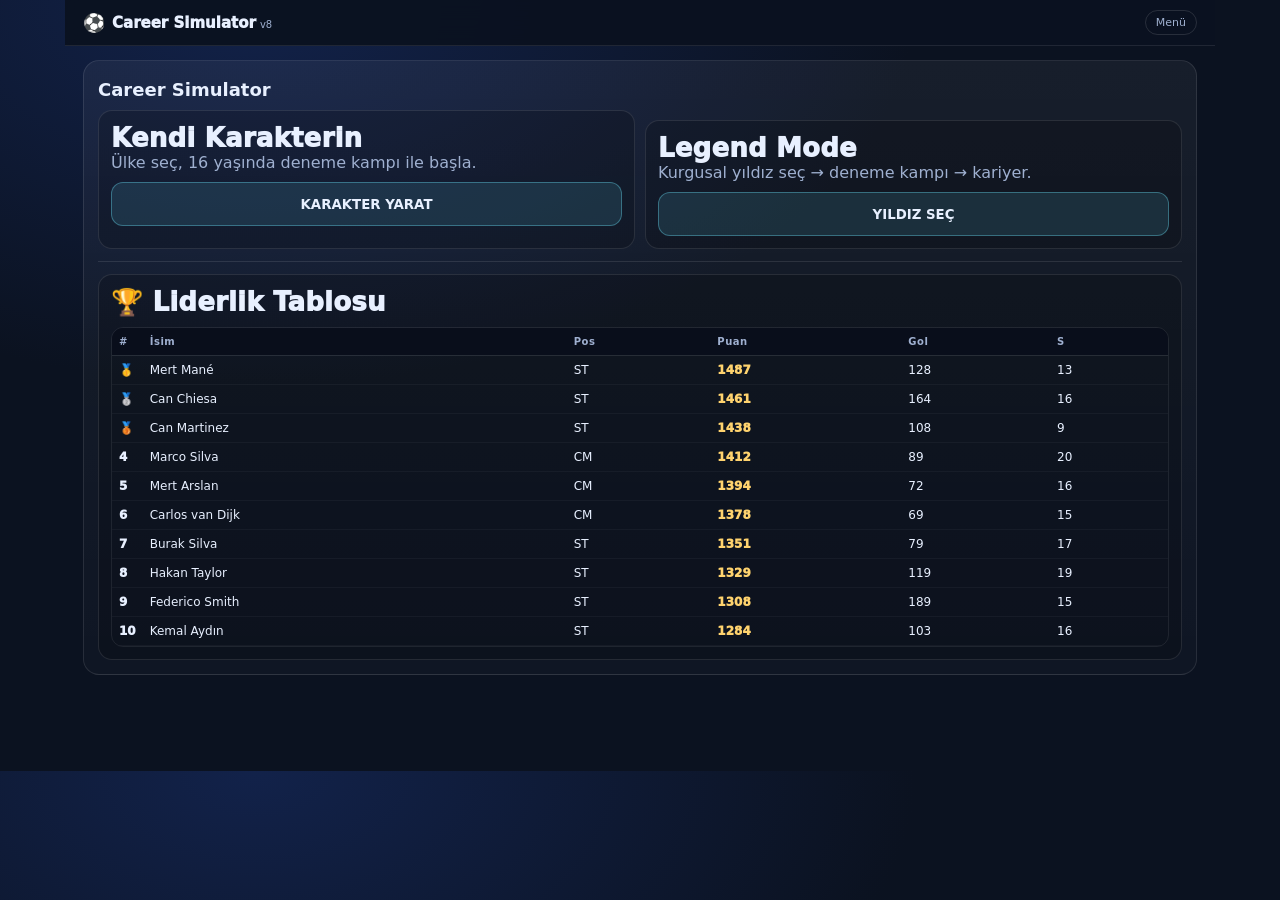
==== game.html @ 08bed093 "Add files via upload" ====
<!doctype html>
<html lang="tr">
<head>
  <meta charset="utf-8" />
  <meta name="viewport" content="width=device-width,initial-scale=1" />
  <title>Career Simulator v8 FULL</title>
  <style>
    :root { --bg:#0b1220; --muted:#9fb0d0; --text:#e8f0ff; --accent:#6ee7ff; --good:#6cff8a; --bad:#ff6b6b; --warn:#ffd36e; }
    *{ box-sizing:border-box; font-family: system-ui, -apple-system, Segoe UI, Roboto, Arial, sans-serif; }
    body{ margin:0; background:radial-gradient(1200px 700px at 20% 0%, #12224a 0%, var(--bg) 55%); color:var(--text); }
    .wrap{ max-width:1150px; margin:0 auto; padding:18px; }
    .topbar{ display:flex; gap:12px; align-items:center; justify-content:space-between; margin-bottom:14px; }
    .brand{ font-weight:950; letter-spacing:.2px; }
    .pill{ font-size:12px; color:var(--muted); border:1px solid rgba(255,255,255,.12); padding:6px 10px; border-radius:999px; }
    .grid{ display:grid; grid-template-columns: 1.15fr .85fr; gap:14px; }
    @media (max-width: 980px){ .grid{ grid-template-columns:1fr; } }
    .panel{ background:linear-gradient(180deg, rgba(255,255,255,.05), rgba(255,255,255,.02)); border:1px solid rgba(255,255,255,.10); border-radius:16px; padding:14px; }
    .panel h2{ margin:4px 0 10px; font-size:18px; }
    .muted{ color:var(--muted); }
    .row{ display:flex; gap:10px; flex-wrap:wrap; align-items:center; }
    .btn{
      background:rgba(110,231,255,.12);
      border:1px solid rgba(110,231,255,.35);
      color:var(--text);
      padding:10px 12px;
      border-radius:12px;
      cursor:pointer;
      font-weight:900;
    }
    .btn:hover{ filter:brightness(1.08); }
    .btn.secondary{ background:rgba(255,255,255,.06); border-color:rgba(255,255,255,.14); font-weight:800; }
    .btn.danger{ background:rgba(255,107,107,.12); border-color:rgba(255,107,107,.35); }
    .btn.good{ background:rgba(108,255,138,.10); border-color:rgba(108,255,138,.28); }
    .btn.warn{ background:rgba(255,211,110,.10); border-color:rgba(255,211,110,.28); }
    .btn:disabled{ opacity:.45; cursor:not-allowed; }
    .btn.full{ width:100%; justify-content:center; display:flex; }
    .card{ background:rgba(0,0,0,.18); border:1px solid rgba(255,255,255,.10); border-radius:14px; padding:12px; }
    .card + .card{ margin-top:10px; }
    .kvs{ display:grid; grid-template-columns:1fr 1fr; gap:10px; }
    @media (max-width:720px){ .kvs{ grid-template-columns:1fr; } }
    .kv{ background:rgba(255,255,255,.04); border:1px solid rgba(255,255,255,.08); border-radius:12px; padding:10px; }
    .kv .k{ font-size:12px; color:var(--muted); }
    .kv .v{ font-size:16px; font-weight:950; margin-top:2px; }
    .big{ font-size:26px; font-weight:950; letter-spacing:.2px; }
    .tag{ display:inline-flex; align-items:center; gap:6px; padding:4px 9px; border-radius:999px; border:1px solid rgba(255,255,255,.12); color:var(--muted); font-size:12px; }
    .tag.good{ border-color:rgba(108,255,138,.35); color:rgba(108,255,138,.95); }
    .tag.bad{ border-color:rgba(255,107,107,.35); color:rgba(255,107,107,.95); }
    .tag.warn{ border-color:rgba(255,211,110,.35); color:rgba(255,211,110,.95); }
    .hr{ height:1px; background:rgba(255,255,255,.10); margin:12px 0; }
    .foot{ margin-top:12px; font-size:12px; color:rgba(159,176,208,.92); line-height:1.35; }
    select,input{ width:100%; padding:10px 12px; border-radius:12px; border:1px solid rgba(255,255,255,.12); background:rgba(0,0,0,.20); color:var(--text); }
    label{ display:block; font-size:12px; color:var(--muted); margin:10px 0 6px; }
    .hidden{ display:none !important; }
    .two{ display:grid; grid-template-columns:1fr 1fr; gap:10px; }
    @media (max-width:800px){ .two{ grid-template-columns:1fr; } }

    /* ── Mobile-first rework ── */
    .screen-game{ display:block; }
    .tab-bar{
      display:flex;
      margin-bottom:14px;
      border-radius:14px;
      overflow:hidden;
      border:1px solid rgba(255,255,255,.10);
      background:rgba(0,0,0,.20);
    }
    .tab-btn{
      flex:1;
      padding:14px 8px;
      background:transparent;
      border:none;
      border-right:1px solid rgba(255,255,255,.10);
      color:var(--muted);
      cursor:pointer;
      font-size:14px;
      font-weight:900;
      letter-spacing:.2px;
      transition:background .15s, color .15s;
    }
    .tab-btn:last-child{ border-right:none; }
    .tab-btn.active{ background:rgba(110,231,255,.14); color:var(--accent); }
    .tab-content{ display:none; }
    .tab-content.active{ display:block; }
    .play-bar{
      position:fixed;
      bottom:0; left:0; right:0;
      padding:10px 18px 16px;
      background:rgba(11,18,32,.96);
      backdrop-filter:blur(10px);
      -webkit-backdrop-filter:blur(10px);
      border-top:1px solid rgba(255,255,255,.12);
      z-index:100;
    }
    .wrap{ padding-bottom:96px; }
    .btn{ min-height:44px; display:inline-flex; align-items:center; justify-content:center; }
    select,input{ min-height:44px; }
    .log{ white-space:pre-line; font-size:13px; color:rgba(232,240,255,.92); line-height:1.35; }

    .overlay{
      position:fixed; inset:0;
      background:rgba(6,10,20,.74);
      backdrop-filter: blur(6px);
      display:flex; align-items:center; justify-content:center;
      z-index:9999;
    }
    .overlayCard{
      background:rgba(0,0,0,.30);
      border:1px solid rgba(255,255,255,.12);
      border-radius:16px;
      padding:18px 18px 16px;
      width:min(520px, 92vw);
      text-align:center;
    }
    .ball{
      font-size:56px;
      display:inline-block;
      animation: spin 0.9s linear infinite;
    }
    @keyframes spin { from{ transform:rotate(0deg);} to{ transform:rotate(360deg);} }
    .overlayText{ margin-top:10px; color:rgba(232,240,255,.92); font-weight:950; letter-spacing:.2px; }
    .overlaySub{ margin-top:6px; color:rgba(159,176,208,.95); font-size:12px; line-height:1.35; }

    .modalWrap{
      position:fixed; inset:0;
      display:none;
      align-items:center; justify-content:center;
      background:rgba(0,0,0,.66);
      z-index:9998;
    }
    .modal{
      width:min(680px, 92vw);
      background:rgba(10,14,28,.92);
      border:1px solid rgba(255,255,255,.14);
      border-radius:16px;
      padding:14px;
    }
    .modalTitle{ font-size:18px; font-weight:950; }
    .modalDesc{ margin-top:6px; color:rgba(159,176,208,.96); line-height:1.4; }
    .modalOutcome{
      margin-top:12px;
      padding:10px;
      border-radius:12px;
      border:1px solid rgba(255,255,255,.10);
      background:rgba(255,255,255,.05);
      white-space:pre-line;
    }
    /* ── Sticky header ── */
    .sticky-header{
      position:sticky; top:0; z-index:50;
      background:rgba(11,18,32,.97);
      backdrop-filter:blur(12px); -webkit-backdrop-filter:blur(12px);
      border-bottom:1px solid rgba(255,255,255,.09);
      margin:-18px -18px 14px; padding:10px 18px 0;
    }
    .sh-row1{ display:flex; align-items:center; justify-content:space-between; padding-bottom:10px; }
    .sh-brand{ display:flex; align-items:center; gap:7px; }
    .sh-ball{ font-size:18px; }
    .sh-title{ font-weight:950; font-size:15px; }
    .sh-ver{ color:var(--muted); font-size:10px; font-weight:400; margin-left:4px; }
    .sh-state{ font-size:11px; color:var(--muted); border:1px solid rgba(255,255,255,.12); padding:5px 10px; border-radius:999px; max-width:160px; overflow:hidden; text-overflow:ellipsis; white-space:nowrap; }
    .sh-player{
      display:none; gap:0; padding:8px 0 10px;
      border-top:1px solid rgba(255,255,255,.07);
    }
    .sh-player.on{ display:flex; }
    .sh-stat{ flex:1; text-align:center; }
    .sh-k{ display:block; font-size:9px; color:var(--muted); text-transform:uppercase; letter-spacing:.07em; }
    .sh-v{ display:block; font-size:14px; font-weight:950; margin-top:1px; }
    .sh-sep{ width:1px; background:rgba(255,255,255,.09); margin:2px 0; }

    /* ── Achievement grid (hub tab) ── */
    .ach-grid{ display:grid; grid-template-columns:repeat(3,1fr); gap:8px; }
    @media(max-width:540px){ .ach-grid{ grid-template-columns:repeat(2,1fr); } }
    .ach-item{ border-radius:12px; border:1px solid rgba(255,255,255,.09); padding:10px 6px 8px; text-align:center; transition:.2s; }
    .ach-item.earned{ border-color:rgba(255,211,110,.40); background:rgba(255,211,110,.07); }
    .ach-item.locked{ opacity:.28; filter:grayscale(1); }
    .ach-icon2{ font-size:26px; display:block; margin-bottom:3px; }
    .ach-nm2{ font-size:11px; font-weight:800; line-height:1.2; }
    .ach-desc2{ font-size:10px; color:var(--muted); margin-top:3px; line-height:1.2; }

    /* ── League table (hub tab + results) ── */
    .league-tbl{ width:100%; border-collapse:collapse; font-size:13px; }
    .league-tbl thead tr{ position:sticky; top:0; background:rgba(10,14,28,.95); }
    .league-tbl th{ padding:8px 6px; text-align:left; border-bottom:1px solid rgba(255,255,255,.10); color:var(--muted); font-size:11px; font-weight:700; letter-spacing:.05em; }
    .league-tbl td{ padding:7px 6px; border-bottom:1px solid rgba(255,255,255,.05); }
    .league-tbl tr.me td{ background:rgba(110,231,255,.06); font-weight:700; }
    .league-tbl tr.champ td{ background:rgba(255,211,110,.06); }
    .league-tbl tr.rel td{ background:rgba(255,107,107,.05); }
    .league-tbl .pos-num{ font-weight:950; font-size:13px; width:24px; }
    .league-tbl .pts{ font-weight:700; color:var(--accent); }
    .league-tbl .str{ color:var(--muted); font-size:11px; }
    .league-tbl-wrap{ overflow:auto; max-height:52vh; border:1px solid rgba(255,255,255,.08); border-radius:12px; }

    /* ── Summary screen ── */
    .retire-hero{ text-align:center; padding:18px 0 10px; }
    .retire-title{ font-size:13px; color:var(--warn); text-transform:uppercase; letter-spacing:.12em; }
    .retire-name{ font-size:28px; font-weight:950; margin:4px 0; }
    .retire-meta{ font-size:13px; color:var(--muted); }
    .retire-badge{ font-size:44px; margin:8px 0 4px; }
    .stat-big{ display:grid; grid-template-columns:repeat(2,1fr); gap:10px; margin-top:12px; }
    @media(max-width:500px){ .stat-big{ grid-template-columns:1fr; } }
    .stat-big-item{ background:rgba(255,255,255,.04); border:1px solid rgba(255,255,255,.08); border-radius:14px; padding:14px 12px; text-align:center; }
    .stat-big-item .sbk{ font-size:11px; color:var(--muted); margin-bottom:4px; }
    .stat-big-item .sbv{ font-size:26px; font-weight:950; }
    @keyframes fadeInUp{ from{ opacity:0; transform:translateY(16px); } to{ opacity:1; transform:translateY(0); } }
    .anim-fiu{ animation:fadeInUp .45s cubic-bezier(.22,1,.36,1) both; }

    /* ── Goal reveal & achievement overlays ── */
    @keyframes slideUp   { from{ transform:translateY(48px); opacity:0; } to{ transform:translateY(0); opacity:1; } }
    @keyframes popIn     { from{ transform:scale(.65); opacity:0; } to{ transform:scale(1); opacity:1; } }
    @keyframes resultPop { 0%{ transform:scale(.8); opacity:0; } 60%{ transform:scale(1.08); } 100%{ transform:scale(1); opacity:1; } }
    @keyframes shimmer   { 0%,100%{ opacity:.75; } 50%{ opacity:1; filter:brightness(1.25); } }
    @keyframes badgeBounce { 0%{ transform:scale(0) rotate(-15deg); } 60%{ transform:scale(1.2) rotate(4deg); } 80%{ transform:scale(.95); } 100%{ transform:scale(1) rotate(0); } }

    .goalRevealOverlay{
      position:fixed; inset:0;
      background:rgba(6,10,22,.88);
      backdrop-filter:blur(8px);
      display:flex; align-items:center; justify-content:center;
      z-index:9997;
    }
    .goalRevealCard{
      width:min(460px, 90vw);
      background:rgba(10,14,28,.95);
      border:1px solid rgba(255,255,255,.14);
      border-radius:20px;
      padding:28px 22px 22px;
      text-align:center;
      animation: slideUp .38s cubic-bezier(.22,1,.36,1) both;
    }
    .goalRevealType{ font-size:12px; letter-spacing:.12em; color:var(--muted); text-transform:uppercase; margin-bottom:10px; }
    .goalRevealLabel{ font-size:20px; font-weight:950; line-height:1.25; margin-bottom:18px; }
    .goalRevealResult{
      font-size:52px; margin-bottom:8px;
      opacity:0;
      transition: opacity .1s;
    }
    .goalRevealResult.show{ animation: resultPop .45s cubic-bezier(.22,1,.36,1) both; opacity:1; }
    .goalRevealOutcome{ font-size:15px; font-weight:700; margin-bottom:22px; min-height:22px; }

    .achOverlay{
      position:fixed; inset:0;
      background:rgba(6,10,22,.9);
      backdrop-filter:blur(10px);
      display:flex; align-items:center; justify-content:center;
      z-index:9996;
    }
    .achCard{
      width:min(400px, 88vw);
      background:rgba(10,14,28,.96);
      border-radius:20px;
      padding:30px 22px 24px;
      text-align:center;
      animation: slideUp .38s cubic-bezier(.22,1,.36,1) both;
    }
    .achBadge{ font-size:64px; display:block; margin-bottom:4px; animation: badgeBounce .6s .15s cubic-bezier(.22,1,.36,1) both; }
    .achUnlocked{ font-size:11px; letter-spacing:.14em; color:var(--warn); text-transform:uppercase; margin-bottom:8px; animation: shimmer 1.4s .5s ease-in-out infinite; }
    .achName{ font-size:22px; font-weight:950; margin-bottom:6px; }
    .achDesc{ font-size:14px; color:var(--muted); margin-bottom:22px; line-height:1.4; }
    .achBorder-gold{ border:1px solid rgba(255,211,110,.45); box-shadow:0 0 28px rgba(255,211,110,.12); }
    .achBorder-blue{ border:1px solid rgba(110,231,255,.35); box-shadow:0 0 28px rgba(110,231,255,.10); }
    .achBorder-green{ border:1px solid rgba(108,255,138,.35); box-shadow:0 0 28px rgba(108,255,138,.10); }
    .achBorder-red{ border:1px solid rgba(255,107,107,.35); }

    .prog-wrap{ margin-top:5px; }
    .prog-track{ height:6px; border-radius:3px; background:rgba(255,255,255,.10); overflow:hidden; }
    .prog-fill{ height:100%; border-radius:3px; width:0%; transition:width .7s cubic-bezier(.4,0,.2,1); }
    .prog-fill.f-rating{ background:linear-gradient(90deg,#6ee7ff,#a78bfa); }
    .prog-fill.f-rep{ background:linear-gradient(90deg,#6cff8a,#ffd36e); }
    .kv-delta{ font-size:11px; font-weight:700; margin-left:6px; }
    .kv-delta.pos{ color:var(--good); }
    .kv-delta.neg{ color:var(--bad); }

    /* ── Leaderboard ── */
    .lb-wrap{ overflow:auto; max-height:320px; border-radius:12px; border:1px solid rgba(255,255,255,.08); }
    .lb-tbl{ width:100%; border-collapse:collapse; font-size:12px; }
    .lb-tbl th{ padding:8px 7px; text-align:left; background:rgba(10,14,28,.95); border-bottom:1px solid rgba(255,255,255,.10); color:var(--muted); font-size:10px; letter-spacing:.05em; position:sticky; top:0; }
    .lb-tbl td{ padding:7px 7px; border-bottom:1px solid rgba(255,255,255,.04); }
    .lb-tbl tr:last-child td{ border-bottom:none; }
    .lb-tbl tr.lb-me td{ background:rgba(110,231,255,.07); font-weight:700; }
    .lb-rank{ font-weight:950; width:22px; }
    .lb-rank.r1{ color:#FFD700; }
    .lb-rank.r2{ color:#C0C0C0; }
    .lb-rank.r3{ color:#CD7F32; }
    .lb-score{ font-weight:950; color:var(--warn); }
    .lb-name{ max-width:110px; overflow:hidden; text-overflow:ellipsis; white-space:nowrap; }
    .continue-btn-wrap{ margin-bottom:12px; }
  </style>
</head>
<body>

<!-- GOAL REVEAL OVERLAY -->
<div id="goalRevealOverlay" class="goalRevealOverlay" style="display:none">
  <div class="goalRevealCard" id="goalRevealCard">
    <div class="goalRevealType" id="goalRevealType">KULÜP HEDEFİ</div>
    <div class="goalRevealLabel" id="goalRevealLabel">-</div>
    <div class="goalRevealResult" id="goalRevealResult">-</div>
    <div class="goalRevealOutcome" id="goalRevealOutcome"></div>
    <button class="btn good full" id="btnGoalNext">DEVAM →</button>
  </div>
</div>

<!-- ACHIEVEMENT OVERLAY -->
<div id="achOverlay" class="achOverlay" style="display:none">
  <div class="achCard achBorder-gold" id="achCard">
    <span class="achBadge" id="achBadge">🏆</span>
    <div class="achUnlocked">✦ BAŞARIM AÇILDI ✦</div>
    <div class="achName" id="achName">-</div>
    <div class="achDesc" id="achDesc">-</div>
    <button class="btn good full" id="btnAchNext">DEVAM →</button>
  </div>
</div>

<div id="loader" class="overlay hidden" aria-hidden="true">
  <div class="overlayCard">
    <div class="ball">⚽</div>
    <div class="overlayText" id="loaderText">Simüle ediliyor…</div>
    <div class="overlaySub" id="loaderSub">Lütfen bekle…</div>
  </div>
</div>

<div id="modalWrap" class="modalWrap">
  <div class="modal">
    <div class="row" style="justify-content:space-between">
      <div class="modalTitle" id="modalTitle">KART</div>
      <div class="tag" id="modalStep">1/3</div>
    </div>
    <div class="modalDesc" id="modalDesc">...</div>
    <div class="modalOutcome" id="modalOutcome">Kartı çevir…</div>
    <div class="hr"></div>
    <div class="row" style="justify-content:flex-end">
      <button class="btn secondary" id="btnReveal">KARTI ÇEVİR</button>
      <button class="btn good hidden" id="btnNext">DEVAM</button>
    </div>
    <div class="foot" id="modalFoot">Tryout</div>
  </div>
</div>

<div class="wrap">
  <div class="sticky-header">
    <div class="sh-row1">
      <div class="sh-brand">
        <span class="sh-ball">⚽</span>
        <span class="sh-title">Career Simulator<span class="sh-ver">v8</span></span>
      </div>
      <div class="sh-state" id="pillState">Menü</div>
    </div>
    <div class="sh-player" id="shPlayer">
      <div class="sh-stat"><span class="sh-k">Yaş</span><span class="sh-v" id="shAge">-</span></div>
      <div class="sh-sep"></div>
      <div class="sh-stat"><span class="sh-k">Rating</span><span class="sh-v" id="shRating">-</span></div>
      <div class="sh-sep"></div>
      <div class="sh-stat"><span class="sh-k">Rep</span><span class="sh-v" id="shRep">-</span></div>
      <div class="sh-sep"></div>
      <div class="sh-stat"><span class="sh-k">Sezon</span><span class="sh-v" id="shSeason">-</span></div>
      <div class="sh-sep"></div>
      <div class="sh-stat"><span class="sh-k">📱</span><span class="sh-v" id="shFollowers">-</span></div>
    </div>
  </div>

  <!-- MENU -->
  <div id="screenMain" class="panel">
    <h2>Career Simulator</h2>

    <div id="continueWrap" class="continue-btn-wrap hidden">
      <button class="btn good full" id="btnContinue">▶ Kariyere Devam Et</button>
      <div class="foot" id="continueInfo" style="margin-top:6px;text-align:center">—</div>
      <div class="hr"></div>
    </div>

    <div class="two">
      <div class="card">
        <div class="big">Kendi Karakterin</div>
        <div class="muted">Ülke seç, 16 yaşında deneme kampı ile başla.</div>
        <div style="margin-top:10px">
          <button class="btn full" id="btnGoCustom">KARAKTER YARAT</button>
        </div>
      </div>
      <div class="card">
        <div class="big">Legend Mode</div>
        <div class="muted">Kurgusal yıldız seç → deneme kampı → kariyer.</div>
        <div style="margin-top:10px">
          <button class="btn full" id="btnGoLegend">YILDIZ SEÇ</button>
        </div>
      </div>
    </div>

    <div class="hr"></div>
    <div class="card">
      <div class="big" style="margin-bottom:10px">🏆 Liderlik Tablosu</div>
      <div class="lb-wrap">
        <table class="lb-tbl">
          <thead><tr>
            <th>#</th><th>İsim</th><th>Pos</th><th>Puan</th><th>Gol</th><th>S</th>
          </tr></thead>
          <tbody id="lbBody"></tbody>
        </table>
      </div>
    </div>
  </div>

  <!-- CUSTOM CREATE -->
  <div id="screenCustom" class="panel hidden">
    <h2>Kendi Karakterini Yarat</h2>
    <div class="two">
      <div>
        <label>İsim (opsiyonel)</label>
        <input id="inpName" placeholder="Örn: Korhan" />
      </div>
      <div>
        <label>Pozisyon</label>
        <select id="selPos">
          <option value="ST">ST (Forvet)</option>
          <option value="CM">CM (Orta saha)</option>
        </select>
      </div>
    </div>

    <label>Ülke</label>
    <select id="selNation"></select>

    <div class="hr"></div>
    <div class="row">
      <button class="btn secondary" id="btnBackFromCustom">← Menü</button>
      <button class="btn good" id="btnStartCustom">Deneme Kampına Gir</button>
    </div>
  </div>

  <!-- LEGEND SELECT -->
  <div id="screenLegend" class="panel hidden">
    <h2>Legend Mode</h2>
    <div class="muted">Gerçek isim yok. Tamamen kurgusal.</div>
    <div class="hr"></div>
    <div class="two">
      <div class="card" id="legendList"></div>
      <div class="card">
        <div class="big" id="legendName">Seçim yok</div>
        <div class="muted" id="legendMeta">Bir oyuncu seç.</div>
        <div class="hr"></div>
        <div class="kvs" id="legendKvs"></div>
        <div class="hr"></div>
        <button class="btn good full" id="btnStartLegend" disabled>Deneme Kampına Gir</button>
        <button class="btn secondary full" id="btnBackFromLegend" style="margin-top:8px">← Menü</button>
      </div>
    </div>
  </div>

  <!-- GAME HUB -->
  <div id="screenGame" class="screen-game hidden">

    <div class="tab-bar">
      <button class="tab-btn active" data-tab="tabStats">📊 Durum</button>
      <button class="tab-btn" data-tab="tabOffers">📋 Teklifler</button>
      <button class="tab-btn" data-tab="tabAch">🏆 Başarım</button>
      <button class="tab-btn" data-tab="tabLig">⚽ Lig</button>
    </div>

    <!-- TAB: Stats -->
    <div id="tabStats" class="tab-content active">
      <div class="panel">
        <div class="kvs">
          <div class="kv"><div class="k">Oyuncu</div><div class="v" id="vName">-</div></div>
          <div class="kv"><div class="k">Ülke / Pozisyon</div><div class="v" id="vNationPos">-</div></div>
          <div class="kv"><div class="k">Yaş / Sezon</div><div class="v" id="vAgeSeason">-</div></div>
          <div class="kv"><div class="k">Kulüp</div><div class="v" id="vClub">-</div></div>
          <div class="kv"><div class="k">Lig Seviyesi</div><div class="v" id="vDivision">-</div></div>
          <div class="kv">
            <div class="k">Rating</div>
            <div class="v"><span id="vRating">-</span><span class="kv-delta" id="dRating"></span></div>
            <div class="prog-wrap"><div class="prog-track"><div class="prog-fill f-rating" id="barRating"></div></div></div>
          </div>
          <div class="kv">
            <div class="k">Rep</div>
            <div class="v"><span id="vRep">-</span><span class="kv-delta" id="dRep"></span></div>
            <div class="prog-wrap"><div class="prog-track"><div class="prog-fill f-rep" id="barRep"></div></div></div>
          </div>
          <div class="kv"><div class="k">Followers</div><div class="v" id="vFollowers">-</div></div>
          <div class="kv"><div class="k">Market / Maaş</div><div class="v" id="vValueWage">-</div></div>
          <div class="kv"><div class="k">Sözleşme</div><div class="v" id="vContract">-</div></div>
          <div class="kv"><div class="k">Hedefler</div><div class="v" id="vGoalsText">-</div></div>
        </div>
        <div class="hr"></div>
        <div class="kvs">
          <div class="kv"><div class="k">Toplam Gol</div><div class="v" id="vGoals">0</div></div>
          <div class="kv"><div class="k">Toplam Asist</div><div class="v" id="vAssists">0</div></div>
          <div class="kv"><div class="k">Lig Şamp.</div><div class="v" id="vLeagueTitles">0</div></div>
          <div class="kv"><div class="k">Kıta Kupası</div><div class="v" id="vIntlTitles">0</div></div>
        </div>
        <div class="hr"></div>
        <div class="row">
          <button class="btn secondary" id="btnSummary">Kariyer Özeti</button>
          <button class="btn danger" id="btnReset">Sıfırla</button>
        </div>
        <div class="foot" id="hubFoot">—</div>
      </div>
    </div>

    <!-- TAB: Offers -->
    <div id="tabOffers" class="tab-content">
      <div class="panel">
        <div class="muted" id="offerSubtitle">-</div>
        <div class="hr"></div>
        <div id="offerList"></div>
      </div>
    </div>

    <!-- TAB: Başarımlar -->
    <div id="tabAch" class="tab-content">
      <div class="panel">
        <div class="muted" style="margin-bottom:10px">Açılan başarımlar renkli, kilitliler soluk görünür.</div>
        <div class="ach-grid" id="achGrid"></div>
      </div>
    </div>

    <!-- TAB: Lig Tablosu -->
    <div id="tabLig" class="tab-content">
      <div class="panel">
        <div class="muted" id="ligTabMeta" style="margin-bottom:10px">Henüz sezon oynanmadı.</div>
        <div class="league-tbl-wrap" id="ligTabWrap" style="display:none">
          <table class="league-tbl"><thead><tr>
            <th class="pos-num">#</th><th>Takım</th><th>Puan</th><th>Güç</th>
          </tr></thead>
          <tbody id="ligTabBody"></tbody>
          </table>
        </div>
      </div>
    </div>

    <!-- Fixed play bar -->
    <div class="play-bar">
      <div class="foot" id="hint">Teklif seçmeden sezon oynayamazsın.</div>
      <button class="btn good full" id="btnPlaySeason" disabled>▶ PLAY SEASON</button>
    </div>
  </div>

  <!-- RESULTS -->
  <div id="screenResults" class="panel hidden">
    <h2>Sezon Sonuçları</h2>
    <div class="muted" id="resHeader">-</div>
    <div class="hr"></div>

    <div class="tab-bar">
      <button class="tab-btn active" data-res-tab="resTabOzet">📊 Özet</button>
      <button class="tab-btn" data-res-tab="resTabDetay">📈 Detay</button>
      <button class="tab-btn" data-res-tab="resTabSosyal">📣 Sosyal</button>
    </div>

    <!-- TAB: Özet -->
    <div id="resTabOzet" class="tab-content active">
      <div id="rLeagueEventBanner" class="hidden card" style="text-align:center;font-size:18px;font-weight:950;padding:16px;margin-bottom:12px;"></div>
      <div class="kvs">
        <div class="kv"><div class="k">Kulüp / Güç</div><div class="v" id="rClub">-</div></div>
        <div class="kv"><div class="k">Lig</div><div class="v" id="rDivision">-</div></div>
        <div class="kv"><div class="k">Lig Bitişi</div><div class="v" id="rLeagueFinish">-</div></div>
        <div class="kv"><div class="k">Maç</div><div class="v" id="rMatches">-</div></div>
        <div class="kv"><div class="k">Gol / Lig Sırası</div><div class="v" id="rGoalsRank">-</div></div>
        <div class="kv"><div class="k">Asist / Lig Sırası</div><div class="v" id="rAssistsRank">-</div></div>
        <div class="kv"><div class="k">Kulüp Hedefi</div><div class="v" id="rClubGoal">-</div></div>
        <div class="kv"><div class="k">Kişisel Hedef</div><div class="v" id="rPersonalGoal">-</div></div>
      </div>
      <div class="hr"></div>
      <div class="kvs">
        <div class="kv"><div class="k">Rating Δ</div><div class="v" id="rRatingDelta">-</div></div>
        <div class="kv"><div class="k">Rep Δ</div><div class="v" id="rRepDelta">-</div></div>
      </div>
    </div>

    <!-- TAB: Detay -->
    <div id="resTabDetay" class="tab-content">
      <div class="kvs">
        <div class="kv"><div class="k">PerfScore</div><div class="v" id="rPerf">-</div></div>
        <div class="kv"><div class="k">Sezon Tipi</div><div class="v" id="rSeasonFlavor">-</div></div>
        <div class="kv"><div class="k">Followers Δ</div><div class="v" id="rFollowers">-</div></div>
        <div class="kv"><div class="k">Value Δ</div><div class="v" id="rValue">-</div></div>
        <div class="kv"><div class="k">Sezon Kazanç</div><div class="v" id="rCash">-</div></div>
        <div class="kv"><div class="k">Kritik Sezon</div><div class="v" id="rCritical">-</div></div>
        <div class="kv"><div class="k">Lig Olayı</div><div class="v" id="rLeagueEvent">-</div></div>
        <div class="kv"><div class="k">Rating Δ / Rep Δ</div><div class="v" id="rRatingRep">-</div></div>
        <div class="kv" style="grid-column:1/-1"><div class="k">Zar Olayları</div><div class="v" id="rDiceSummary">-</div></div>
        <div class="kv" style="grid-column:1/-1"><div class="k">Legendary Growth</div><div class="v" id="rLegendary">-</div></div>
      </div>
    </div>

    <!-- TAB: Sosyal -->
    <div id="resTabSosyal" class="tab-content">
      <div class="card">
        <div class="log" id="rTweets" style="font-size:13px;line-height:1.55;"></div>
      </div>
      <div class="hr"></div>
      <div class="card">
        <div class="log" id="rEvent" style="font-size:14px;line-height:1.65;color:rgba(232,240,255,.92);"></div>
      </div>
    </div>

    <div class="hr"></div>
    <div class="row">
      <button class="btn secondary" id="btnBackToHub">Sezon Merkezine Dön</button>
      <button class="btn secondary" id="btnLeagueTable">Lig Tablosu</button>
      <button class="btn good" id="btnNextSeason">NEXT SEASON</button>
    </div>
  </div>

  <!-- SUMMARY -->
  <div id="screenSummary" class="panel hidden">

    <div class="retire-hero">
      <div class="retire-badge" id="sHeroBadge">🎖️</div>
      <div class="retire-title" id="sHeroTier">-</div>
      <div class="retire-name" id="sHeroName">-</div>
      <div class="retire-meta" id="sHeroMeta">-</div>
    </div>

    <div class="hr"></div>

    <div class="tab-bar">
      <button class="tab-btn active" data-sum-tab="sumTabKariyer">🏆 Kariyer</button>
      <button class="tab-btn" data-sum-tab="sumTabGecmis">📅 Geçmiş</button>
      <button class="tab-btn" data-sum-tab="sumTabBas">🎖️ Başarımlar</button>
    </div>

    <!-- TAB: Kariyer -->
    <div id="sumTabKariyer" class="tab-content active">
      <div class="stat-big" id="sumStatBig">
        <div class="stat-big-item anim-fiu" style="animation-delay:.05s">
          <div class="sbk">Toplam Gol</div><div class="sbv" id="sGoals">-</div>
        </div>
        <div class="stat-big-item anim-fiu" style="animation-delay:.10s">
          <div class="sbk">Toplam Asist</div><div class="sbv" id="sAssists">-</div>
        </div>
        <div class="stat-big-item anim-fiu" style="animation-delay:.15s">
          <div class="sbk">Lig Şamp.</div><div class="sbv" id="sLeague">-</div>
        </div>
        <div class="stat-big-item anim-fiu" style="animation-delay:.20s">
          <div class="sbk">Kıta Kupası</div><div class="sbv" id="sIntl">-</div>
        </div>
        <div class="stat-big-item anim-fiu" style="animation-delay:.25s">
          <div class="sbk">Emekli Rating</div><div class="sbv" id="sRetireRating">-</div>
        </div>
        <div class="stat-big-item anim-fiu" style="animation-delay:.28s">
          <div class="sbk">Peak Rating</div><div class="sbv" id="sPeakRating">-</div>
        </div>
        <div class="stat-big-item anim-fiu" style="animation-delay:.30s">
          <div class="sbk">Rep</div><div class="sbv" id="sRep">-</div>
        </div>
        <div class="stat-big-item anim-fiu" style="animation-delay:.35s">
          <div class="sbk">Toplam Kazanç</div><div class="sbv" id="sCash">-</div>
        </div>
        <div class="stat-big-item anim-fiu" style="animation-delay:.40s">
          <div class="sbk">Kariyer Puanı</div><div class="sbv" id="sScore">-</div>
        </div>
        <div class="stat-big-item anim-fiu" style="animation-delay:.45s">
          <div class="sbk">Peak Followers</div><div class="sbv" id="sPeakFollowers">-</div>
        </div>
        <div class="stat-big-item anim-fiu" style="animation-delay:.50s">
          <div class="sbk">En Yüksek Market</div><div class="sbv" id="sPeakValue">-</div>
        </div>
      </div>
      <div class="hr"></div>
      <div class="kvs">
        <div class="kv" style="grid-column:1/-1">
          <div class="k">Followers</div><div class="v" id="sFollowers">-</div>
        </div>
      </div>
    </div>

    <!-- TAB: Geçmiş -->
    <div id="sumTabGecmis" class="tab-content">
      <div class="card" style="margin-top:8px">
        <div class="big">En İyi Sezon</div>
        <div class="log" id="sBestSeason">-</div>
      </div>
      <div class="hr"></div>
      <div class="card">
        <div class="big">Kulüp Geçmişi</div>
        <div class="log" id="sClubHistory">-</div>
      </div>
      <div class="hr"></div>
      <div class="card">
        <div class="big">Hafıza</div>
        <div class="log" id="sMemory">-</div>
      </div>
    </div>

    <!-- TAB: Başarımlar -->
    <div id="sumTabBas" class="tab-content">
      <div class="ach-grid" id="sumAchGrid" style="margin-top:8px"></div>
    </div>

    <div class="hr"></div>
    <div class="row">
      <button class="btn danger" id="btnReset2">Yeni Kariyer</button>
    </div>
    <div class="foot">Not: Kulüp/oyuncu isimleri kurgusaldır.</div>
  </div>
</div>

<script>
/* =========================
   Helpers
========================= */
const clamp=(v,min,max)=>Math.max(min,Math.min(max,v));
const rnd=(min,max)=>Math.floor(Math.random()*(max-min+1))+min;
const pick=(arr)=>arr[Math.floor(Math.random()*arr.length)];
function fmtMoneyM(m){ if(m>=1000) return "€"+(m/1000).toFixed(2)+"B"; return "€"+m.toFixed(1)+"M"; }
function fmtFollowers(n){
  if(n>=1_000_000) return (n/1_000_000).toFixed(n>=10_000_000?0:1)+"M";
  if(n>=1_000) return (n/1_000).toFixed(n>=10_000?0:1)+"K";
  return String(Math.round(n));
}
function stars(strength){
  const s = clamp(Math.round((strength-55)/10),1,5);
  return "★".repeat(s) + "☆".repeat(5-s);
}
function tier(score){
  if(score>=1200) return "GOAT";
  if(score>=800) return "Altın";
  if(score>=450) return "Gümüş";
  return "Bronz";
}
function leagueLabel(div){ return div===1 ? "D1 (Üst Lig)" : "D2 (Alt Lig)"; }

const TEAMS_PER_DIV = 18;
const PROMOTE_N = 2;
const RELEGATE_N = 2;

/* =========================
   Loader & Modal
========================= */
const loader = document.getElementById("loader");
const loaderText = document.getElementById("loaderText");
const loaderSub = document.getElementById("loaderSub");
function showLoader(title, sub){
  loaderText.textContent = title || "Simüle ediliyor…";
  loaderSub.textContent = sub || "Lütfen bekle…";
  loader.classList.remove("hidden");
  loader.setAttribute("aria-hidden","false");
}
function hideLoader(){
  loader.classList.add("hidden");
  loader.setAttribute("aria-hidden","true");
}

const modalWrap = document.getElementById("modalWrap");
const modalTitle = document.getElementById("modalTitle");
const modalDesc = document.getElementById("modalDesc");
const modalOutcome = document.getElementById("modalOutcome");
const modalStep = document.getElementById("modalStep");
const btnReveal = document.getElementById("btnReveal");
const btnNext = document.getElementById("btnNext");
let modalCtx = null;

function openModal(ctx){
  modalCtx = ctx;
  modalTitle.textContent = ctx.title || "KART";
  modalDesc.textContent = ctx.desc || "";

  // v8: tag/step kontrolü
  if(ctx.tag){
    modalStep.textContent = ctx.tag;
    modalStep.classList.remove("hidden");
  } else if(typeof ctx.stepIndex === "number" && typeof ctx.stepsTotal === "number"){
    modalStep.textContent = `${ctx.stepIndex+1}/${ctx.stepsTotal}`;
    modalStep.classList.remove("hidden");
  } else {
    modalStep.classList.add("hidden");
  }

  document.getElementById("modalFoot").textContent = ctx.foot || "";

  // v8: bodyHTML desteği (tablo vb.)
  if(ctx.bodyHTML){
    modalOutcome.innerHTML = ctx.bodyHTML;
    btnReveal.classList.add("hidden");
    btnNext.classList.remove("hidden");
    btnNext.textContent = ctx.nextLabel || "KAPAT";
  } else {
    modalOutcome.textContent = ctx.initialOutcome || "Kartı çevir…";
    btnReveal.textContent = ctx.revealLabel || "KARTI ÇEVİR";
    btnNext.textContent = ctx.nextLabel || "DEVAM";
    btnReveal.classList.remove("hidden");
    btnNext.classList.add("hidden");
  }

  modalWrap.style.display = "flex";
}
function closeModal(){ modalWrap.style.display = "none"; modalCtx = null; }

btnReveal.onclick = ()=>{
  if(!modalCtx) return;
  const out = modalCtx.revealFn();
  modalOutcome.textContent = out;
  btnReveal.classList.add("hidden");
  btnNext.classList.remove("hidden");
};

// ✅ FIX: önce close, sonra nextFn (tryout kapanma bug'u bitti)
btnNext.onclick = ()=>{
  const next = modalCtx && modalCtx.nextFn ? modalCtx.nextFn : null;
  closeModal();
  if(next) next();
};

/* =========================
   Nations / Clubs (AUTO GENERATE: 18+18 per country)
========================= */
const NATIONS = ["Türkiye","Spain","France","Germany","England"];

const COUNTRY_META = {
  "Türkiye": { league:"Anatolia League" },
  "Spain": { league:"Iberian League" },
  "France": { league:"Hexagon League" },
  "Germany": { league:"Bundesland League" },
  "England": { league:"Crown League" },
};

// 36 isim / ülke (18 D1 + 18 D2). Kısa, kurgusal, çağrışımlı.
const NAMESETS = {
  "Türkiye": {
    d1:["Galata Lions","Kadıköy Yellow-Navy","Karadeniz Fırtına","Bursa Crocs","İzmir Körfez","Capital Eagles","Adana Fire","Antalya Sun","Samsun Waves","Konya Steppes","Eskişehir Steam","Trabzon Harbor","Antep Forge","Sivas Snow","Kayseri Iron","Mersin Tide","Rize Green","Edirne Gate"],
    d2:["Sakarya Green","Erzurum Ice","Denizli Marble","Kocaeli Steel","Aydın Fig","Manisa Thunder","Ordu North","Hatay Phoenix","Malatya Apricot","Balıkesir Wind","Çorum Reds","Tekirdağ Port","Diyarbakır Black","Van Lake","Isparta Rose","Bolu Forest","Kırıkkale Bullet","Uşak Purple"]
  },
  "Spain": {
    d1:["Madrid Blancos","Catalunya Blau","Valencia Naranja","Sevilla Rojo","Bilbao Iron","San Sea","Villar Sun","Malaga Heat","Zaragoza Red","Vigo Tide","Granada White","Oviedo Blue","Murcia Sand","Cordoba Silk","Santander North","Toledo Steel","Gijon Wave","Pamplona Oak"],
    d2:["Coruña North","Almeria Coast","Huelva Green","Tarragona Gold","Burgos Stone","Salamanca Ink","Leon Pride","Valladolid Violet","Jaen Olive","Lugo Mist","Girona Sky","Cadiz Sail","Elche Lime","Getafe Gray","Eibar Forge","Albacete White","Segovia Wall","Teruel Peaks"]
  },
  "France": {
    d1:["Paris Lights","Marseille Sea","Lyon Silk","Nice Azure","Lille North","Bordeaux Wine","Monaco Gleam","Rennes Green","Strasbourg Steel","Nantes Wave","Montpellier Sun","Toulouse Pink","Reims Red","Metz Iron","Lens Gold","Saint-Etienne Coal","Dijon Dawn","Angers Black"],
    d2:["Brest Harbor","Caen Shield","Le Havre Dock","Grenoble Snow","Nancy Violet","Amiens Fog","Tours Rose","Nimes Sand","Ajaccio Corsair","Clermont Lava","Orleans Crown","Rouen Raven","Sochaux Gear","Troyes Storm","Annecy Lake","Perpignan Heat","Limoges Porcelain","Poitiers Owl"]
  },
  "Germany": {
    d1:["Berlin Iron","Munich Royal","Dortmund Yellow","Hamburg Harbor","Leipzig Red","Frankfurt Eagle","Stuttgart Engine","Leverkusen Chem","Bremen Wave","Hannover Green","Dresden Wall","Nuremberg Forge","Freiburg Forest","Mainz Wine","Augsburg Shield","Bochum Coal","Kiel Sail","Cologne Cathedral"],
    d2:["Essen Steel","Karlsruhe Fan","Duisburg Port","Rostock Tide","Magdeburg Gear","Bielefeld Blue","Paderborn Cross","Regensburg Stone","Saarbrucken Coal","Osnabruck Oak","Ulm Sparrow","Jena Light","Kassel Crown","Wehen Arrow","Heidenheim Hill","Aachen Gate","Cottbus Sand","Ingolstadt Bolt"]
  },
  "England": {
    d1:["London Kings","Manchester Red","Manchester Blue","Liverpool Tide","North Arsenal","Chelsea Blue","Tottenham Lily","Newcastle Coal","Birmingham Steel","Leeds White","Everton Dock","West Ham Hammers","Aston Lions","Wolves Gold","Brighton Wave","Nottingham Forest","Sheffield Blades","Leicester Foxes"],
    d2:["Sunderland Wear","Middlesbrough Iron","Derby Rams","Stoke Potters","Norwich Canaries","Watford Hornets","Bristol City","Cardiff Dragons","Swansea Swans","Hull Tigers","Preston North","Blackburn Rovers","Coventry Sky","Reading Royals","QPR Hoops","Millwall Lions","Luton Hatters","Portsmouth Sail"]
  }
};

function genClubsForCountry(country){
  const league = COUNTRY_META[country].league;
  const d1Names = NAMESETS[country].d1;
  const d2Names = NAMESETS[country].d2;

  // D1: 92..74 (18 takım), D2: 76..55 (18 takım)
  const clubs = [];
  const d1Start = 92, d1End = 74;
  const d2Start = 76, d2End = 55;
  for(let i=0;i<TEAMS_PER_DIV;i++){
    const base = d1Start - Math.round((i*(d1Start-d1End))/(TEAMS_PER_DIV-1));
    const strength = clamp(base + rnd(-1,1), 55, 92);
    clubs.push({ id:`${country}_d1_${i}`, country, league, name:d1Names[i], strength, division:1 });
  }
  for(let i=0;i<TEAMS_PER_DIV;i++){
    const base = d2Start - Math.round((i*(d2Start-d2End))/(TEAMS_PER_DIV-1));
    const strength = clamp(base + rnd(-1,1), 55, 92);
    clubs.push({ id:`${country}_d2_${i}`, country, league, name:d2Names[i], strength, division:2 });
  }
  return clubs;
}

const CLUBS = NATIONS.flatMap(genClubsForCountry);

/* =========================
   Legends
========================= */
const LEGENDS = [
  {name:"Leo Mesi", nation:"Spain", pos:"ST", startAge:18, seedClubName:"Catalunya Blau", rating:78, rep:28},
  {name:"Cristo Ronal", nation:"England", pos:"ST", startAge:18, seedClubName:"Manchester Red", rating:76, rep:22},
  {name:"Ney San", nation:"France", pos:"CM", startAge:19, seedClubName:"Paris Lights", rating:79, rep:30},
  {name:"Kyl An", nation:"France", pos:"ST", startAge:18, seedClubName:"Paris Lights", rating:82, rep:38},
  {name:"Luka Modin", nation:"Spain", pos:"CM", startAge:20, seedClubName:"Zaragoza Red", rating:74, rep:18},
  {name:"Kevin Debro", nation:"England", pos:"CM", startAge:20, seedClubName:"London Kings", rating:75, rep:20},
];

/* =========================
   Career State
========================= */
const Career = {
  mode:null,
  name:"-",
  nation:"-",
  pos:"ST",
  age:16,
  season:1,

  clubId:null,
  clubName:"-",
  league:"-",
  division:2,
  clubStrength:65,

  role:"Starter",
  rating:60,
  rep:0,

  valueM: 2.0,
  peakValueM: 2.0,
  peakRating: 60,
  wageK: 20,
  cashM: 0.0,
  contractYearsLeft: 1,

  followers: 110,
  peakFollowers: 110,

  clubHappiness: 55,
  clubNeedMoney: 50,

  clubGoal: null,
  personalGoal: null,

  goals:0, assists:0,
  leagueTitles:0, intlTitles:0,
  score:0,

  clubHistory: [],
  bestSeason: null,

  lastOffers:[],
  selectedOfferIndex:-1,
  lastResult:null,

  justRelegated:false,
  justPromoted:false,
  seasonsAtCurrentClub:0,

  memoryFlags:{
    cameBackUp:false,
    wonTrophyAfter30:false,
    clubLegend:false,
    promotedCaptain:false,
    legendaryUnlocked:false,   // 99 yolu açıldı mı
    legendaryStory:false,      // bu sezon legendary story oldu mu
  },

  retired:false,
  earnedAchievements: []
};

/* =========================
   Retirement
========================= */
function retirementChanceByAge(age){
  if (age < 34) return 0;
  if (age === 34) return 10;
  if (age === 35) return 20;
  if (age === 36) return 30;
  if (age === 37) return 50;
  if (age === 38) return 60;
  if (age === 39) return 70;
  if (age === 40) return 80;
  if (age === 41) return 90;
  return 100;
}
function rollRetirementNextSeason(){
  const chance = retirementChanceByAge(Career.age);
  if (chance <= 0) return false;
  if (chance >= 100) return true;
  return rnd(1,100) <= chance;
}

/* =========================
   Goals (18 team based)
========================= */
function clubGoalFromStrength(strength){
  // 18 takım: düşme hattı 17-18. "Kümede kal" = 1..16
  if(strength >= 88) return {label:"Top4 (Şampiyonluk Yarışı)", range:[1,4]};
  if(strength >= 82) return {label:"Top6", range:[1,6]};
  if(strength >= 74) return {label:"Top10", range:[1,10]};
  return {label:"Kümede Kal", range:[1, TEAMS_PER_DIV-RELEGATE_N]}; // 1..16
}
function personalGoalFor(pos, strength){
  const harder = strength >= 84 ? 1 : 0;
  if(pos === "ST"){
    const g = rnd(8+harder*2, 18+harder*3);
    const ga = rnd(14+harder*2, 26+harder*3);
    return {label:`G:${g} veya G+A:${ga}`, mode:"ST", g, ga};
  } else {
    const a = rnd(4+harder*1, 12+harder*2);
    const ga = rnd(12+harder*2, 22+harder*3);
    return {label:`A:${a} veya G+A:${ga}`, mode:"CM", a, ga};
  }
}
function checkClubGoal(goal, leaguePos){
  const [lo, hi] = goal.range;
  if(lo===1 && hi===1) return leaguePos === 1;
  return leaguePos <= hi;
}
function checkPersonalGoal(goal, goals, assists){
  if(goal.mode==="ST") return (goals>=goal.g) || ((goals+assists)>=goal.ga);
  return (assists>=goal.a) || ((goals+assists)>=goal.ga);
}

/* =========================
   Role/minutes
========================= */
function computeRole(strength, rating){
  const gap = strength - rating;
  if(gap >= 14) return {role:"Rotation", minutes:0.45};
  if(gap >= 7) return {role:"Starter", minutes:0.72};
  return {role:"Star", minutes:0.92};
}
function roleMatches(minutes){
  const full = rnd(34, 38);
  let matches = Math.round(full * minutes + rnd(-2,2));
  if(minutes <= 0.50) matches = clamp(matches, 8, 24);
  else if(minutes <= 0.78) matches = clamp(matches, 18, 34);
  else matches = clamp(matches, 26, 40);
  return matches;
}

/* =========================
   League simulation (18 teams) + movement
========================= */
function getCountryTeams(country, division){
  return CLUBS.filter(t => t.country===country && t.division===division);
}

function weightedPick(items){
  // items: [{id, w}]
  const total = items.reduce((s,x)=>s + x.w, 0);
  let r = Math.random() * total;
  for(const it of items){
    r -= it.w;
    if(r <= 0) return it.id;
  }
  return items[items.length-1].id;
}

function simulateLeagueStandings(country, division){
  const teams = getCountryTeams(country, division);

  // base rows (for mid-table randomness)
  const rows = teams.map(t=>{
    const noise = rnd(-4, 4);
    const shock = (rnd(1,100) <= 4) ? rnd(-9, 8) : 0;
    const score = t.strength + noise + shock;
    return { id:t.id, name:t.name, strength:t.strength, score };
  });

  // initial ordering
  rows.sort((a,b)=>b.score-a.score);

  // strength ranking (for top4/bottom6 rules)
  const byStrength = [...teams].sort((a,b)=>b.strength-a.strength);
  const top4Ids = byStrength.slice(0,4).map(x=>x.id);
  const bottom6Ids = [...byStrength].reverse().slice(0,6).map(x=>x.id); // weakest 6

  let championId = rows[0]?.id;
  let miracleChampion = false;

  // CHAMPION RULE:
  // - Normally from top4, with weighted chances (1st higher)
  // - BUT: %3 chance a non-top4 becomes champion ("mucize")
  if(teams.length >= 4){
    const miracleRoll = rnd(1,100);
    if(miracleRoll <= 3){
      const others = rows.filter(r=>!top4Ids.includes(r.id));
      if(others.length){
        // give slightly more weight to stronger among "others"
        const othersByStr = [...others].sort((a,b)=>b.strength-a.strength);
        const weights = othersByStr.map((r,idx)=>({id:r.id, w: Math.max(1, 14-idx)}));
        championId = weightedPick(weights);
        miracleChampion = true;
      } else {
        championId = weightedPick([
          {id: top4Ids[0], w:50},
          {id: top4Ids[1], w:40},
          {id: top4Ids[2], w:35},
          {id: top4Ids[3], w:30},
        ]);
      }
    } else {
      championId = weightedPick([
        {id: top4Ids[0], w:50},
        {id: top4Ids[1], w:40},
        {id: top4Ids[2], w:35},
        {id: top4Ids[3], w:30},
      ]);
    }
  }

  // force champion to #1 (keep the rest order)
  if(championId){
    const idx = rows.findIndex(r=>r.id===championId);
    if(idx > 0){
      const [champ] = rows.splice(idx,1);
      rows.unshift(champ);
    }
  }

  // RELEGATION CANDIDATES RULE (ONLY D1):
  // - Weakest 6 are candidates, pick 2 (weakest has higher drop chance)
  let relegatedIds = [];
  if(division===1 && teams.length >= 6){
    const bottom6 = bottom6Ids
      .map(id=>rows.find(r=>r.id===id))
      .filter(Boolean)
      .sort((a,b)=>a.strength-b.strength); // weakest first

    const w = [30,25,20,15,10,5]; // weakest -> highest
    const pool = bottom6.map((r,i)=>({id:r.id, w:w[i] || 5}));

    const first = weightedPick(pool);
    const pool2 = pool.filter(x=>x.id!==first);
    const second = weightedPick(pool2);
    relegatedIds = [first, second];

    // force relegated to bottom 2 (18 teams: 17-18)
    const relRows = relegatedIds.map(id=>rows.find(r=>r.id===id)).filter(Boolean);
    // remove them from rows
    for(const rr of relRows){
      const ix = rows.findIndex(x=>x.id===rr.id);
      if(ix>=0) rows.splice(ix,1);
    }
    // append: weaker last or first? let's put worst to 18th
    relRows.sort((a,b)=>a.strength-b.strength); // weakest first
    // we want weakest at very bottom => append weakest last
    rows.push(relRows[1] || relRows[0]);
    rows.push(relRows[0]);
  }

  // finalize finishes + generate points (needed for league table UI)
  rows.forEach((r,i)=>{
    r.finish = i+1;

    // points model: top ~ 90+, bottom ~ 20-30
    // use a smooth curve with small wobble, then enforce strictly descending.
    const base = 92 - i*3.15;
    const wobble = rnd(-2, 2);
    r.points = Math.round(clamp(base + wobble, 18, 95));
  });

  // ensure points are strictly descending (avoid equal/ascending due to wobble)
  for(let i=1;i<rows.length;i++){
    if(rows[i].points >= rows[i-1].points){
      rows[i].points = rows[i-1].points - 1;
    }
  }

  return {
    rows,
    championId,
    relegatedIds,
    top4Ids,
    miracleChampion
  };
}

function applyLeagueMovementForCountry(country, d1TableObj, d2TableObj){
  // D1: relegatedIds (forced into bottom 2). D2: top2 promoted.
  const d1Rows = d1TableObj.rows;
  const d2Rows = d2TableObj.rows;

  const relegated = (d1TableObj.relegatedIds && d1TableObj.relegatedIds.length)
    ? d1TableObj.relegatedIds.slice(0, RELEGATE_N)
    : d1Rows.slice(-RELEGATE_N).map(r=>r.id);

  const promoted  = d2Rows.slice(0, PROMOTE_N).map(r=>r.id);

  CLUBS.forEach(t=>{
    if(t.country !== country) return;
    if(relegated.includes(t.id)) t.division = 2;
    if(promoted.includes(t.id)) t.division = 1;
  });

  return {relegated, promoted};
}


/* =========================
   Followers & Twitter
========================= */
function updateFollowers(r){
  let mult = (Career.division===1) ? 1.25 : 0.95;
  let delta = 0;

  if(r.perfScore >= 18) delta += rnd(350,1100);
  else if(r.perfScore >= 15) delta += rnd(220,700);
  else if(r.perfScore >= 12) delta += rnd(120,380);
  else if(r.perfScore >= 9) delta += rnd(40,150);
  else if(r.perfScore >= 7) delta += rnd(-120,40);
  else delta += rnd(-320,-100);

  if(r.wonLeague) delta += rnd(800,2200);
  if(r.wonIntl) delta += rnd(1400,4800);

  delta += Math.round(r.goals * rnd(6,11));
  delta += Math.round(r.assists * rnd(5,10));

  delta += (r.clubGoalMet ? rnd(120,420) : rnd(-320,-110));

  if(r.leagueEvent === "RELEGATED") delta += rnd(-1900,-600);
  if(r.leagueEvent === "PROMOTED") delta += rnd(650,1900);

  if(r.seasonFlavor === "GOLDEN") delta += rnd(120,520);
  if(r.seasonFlavor === "DRY") delta += rnd(-220,-70);

  if(r.criticalSeason) delta += (r.clubGoalMet ? rnd(60,200) : rnd(-180,-60));

  // zar olayları direkt follower etkisi (summary)
  delta += r.diceFollowersDelta || 0;

  delta = Math.round(delta * mult);

  const before = Career.followers;
  Career.followers = clamp(before + delta, 0, 50_000_000);
  Career.peakFollowers = Math.max(Career.peakFollowers, Career.followers);
  return Career.followers - before;
}

const HANDLES = ["@tribunbey","@futbolakli","@xspor","@sahakurtu","@yorumcuabi","@kramponcu","@linccihoca","@baskansesleniyo","@golkolik","@asistci","@taraftarabi","@liganaliz","@transferhaber","@kaptan10","@defans_adam","@bench_boss","@formasavar","@ateshatti"];
function fakeEng(){
  const likes = rnd(20, 9800);
  const rts = Math.round(likes * (0.12 + Math.random()*0.22));
  return `${fmtFollowers(likes)} beğeni • ${fmtFollowers(rts)} RT`;
}
function genTweets(r){
  const name = Career.name;
  const club = Career.clubName;
  const div = (r.seasonDivision===1 ? "D1" : "D2");
  const ga = r.goals + r.assists;

  const good = [
    `YA BU NE PERFORMANS 😳 ${name} sahayı yakmış. ${r.goals} gol ${r.assists} asist, ligde kaçıncı sıraya girdiğine bak bir de.`,
    `${name} bu sezon gerçekten farklıydı. Stats konuşuyor, laf yok.`,
    `Sessiz sedasız ${ga} G/A yazmış… kimse konuşmuyo 👀 sosyal medya uyuyor mu ne?`,
    `${club} bu adamı 11'e yazmazsa yazıklar olsun. Hoca ne düşünüyor anlamıyorum.`,
    `${div} fark etmez, oynayan oynuyo abi. 🔥 Kalite her ligde çıkar.`,
    `${name} sezonu kapattı, transferler başlasın. Bu oyuncu pazar değerinin üzerinde.`,
    `${r.goals} gol bu takımda kolay değil, anlıyor musunuz? Sahada tek kişi gibiydi bazen.`,
    `Sezon başında kim inanırdı bu rakamlara? ${name} herkesi susturdu.`,
    `İzlemeyi bile unuttuğum maçlarda gol atmış. Tutarlılık bu.`,
    `${club} taraftarı iyi ki sabırla bekledi. Bu adam artık tam oturdu.`,
    `Özellikle son 10 maçtaki formu inanılmazdı. Bitirdi insanları. 🔥`,
    `Tek kelime: dominant. ${name} bu sezonu sahiplendi.`,
  ];
  const mid = [
    `${name} idare etti ama "büyük maç oyuncusu" mu tartışılır. Kritik anlarda kayboldu biraz.`,
    `Stats var ama oyun var mı? Rakamlar her şeyi anlatmıyor.`,
    `Ne iyi ne kötü… "eh işte" sezonu. Taraftarı ne mutlu etti ne de kızdırdı.`,
    `${club} hedef tuttu mu tutmadı mı, bir garip sezon geride kaldı.`,
    `Daha fazlasını bekleyen vardı ama kimse de hayal kırıklığı yaşamadı diyebiliriz.`,
    `${name} için "potansiyel var" lafı çıkmaya devam ediyor. Ne zaman patlayacak?`,
    `Ortalama bir sezon. Şimdi soru şu: bunu kabul mi edecek, yoksa kışı iyi geçirecek mi?`,
    `Tutarlı ama heyecansız. Tribün ne zaman ayağa kalkacak diye bekliyor.`,
    `İyi de değil kötü de değil. ${club} için yeterli miydi? Tartışılır.`,
    `${r.goals} gol ${r.assists} asist. Rakamlar fena değil ama beklentiyi karşılamadı.`,
  ];
  const bad = [
    `Bu perfle kimse kusura bakmasın. ${name} bu sezonu unutmak isteyecek.`,
    `${name} kendini kaybetti bu sezon. Ne oldu buna böyle?`,
    `Maç izleyip sinirlenmekten bıktık abi. ${club} taraftarı çileden çıktı.`,
    `Bunu savunanlar futbolu bırakabilir. Ortada bir şey yok.`,
    `${club} bu adamla mı hedefe oynayacak? 🤡 Yönetim adım atmalı.`,
    `${r.goals} gol… ciddi misiniz? Bu formasyonda bu kadar mı olur?`,
    `Takım savaşırken tribün ona bakıyor, o yok. Tutarsızlığın dibine vurdu.`,
    `Sakatlanmadı mı? Sağlık durumu mu? Neden bu kadar silik?`,
    `Maaşını hak etmedi bu sezon, bunu herkes söylüyor ama kimse yazmıyor.`,
    `${name} için "düşüş mü başladı?" sorusu artık sorulur hale geldi.`,
    `Savunulacak bir şey bulamıyorum. Kötü sezon, kabul etmeli.`,
  ];
  const releg = [
    `KÜME DÜŞTÜK… hâlâ story atıyolar 😭 vicdanları rahat mı bilmiyorum.`,
    `${club} düştü. Kim sorumluysa hesap vermeli. Bu tablo kabul edilemez.`,
    `D2'de "şimdi kasma sezonu" diyolar ya… hadi bakalım. Kolay değil oradan çıkmak. 😅`,
    `Geçmiş olsun. Bu ligden çıkmak o kadar kolay değil, herkes görecek.`,
    `${name} de bu bataklığa battı gitti. Transfer mi olur, kalır mı? Zor günler.`,
    `Küme düşme maçlarında buharlaştı. Tam da lazım olduğu anda yoktu.`,
    `Şimdi D2 yolculuğu başlıyor. Moral çöktü, takım dağılabilir.`,
    `Taraftarı bu sonu hak etmedi. Yönetim yüz yüze gelsin bir de.`,
  ];
  const promo = [
    `ÇIKTIK LANNN! ${club} geri geldi 😤 inanmayanlar nerede şimdi?`,
    `Üst lige yükseldik… şimdi asıl film başlıyor. D1'e hoşgeldin!`,
    `${name} bu çıkışın başrolü mü? bence evet. Rakamlar da onu gösteriyor.`,
    `Sene boyu taşın altına elini koyanlara helal olsun. Emek boşa gitmedi.`,
    `D2'yi geride bıraktık! Şimdi ${club} için yeni bir dönem açılıyor.`,
    `${name} bu sezonu omuzladı. Çıkışın mimarı denir buna.`,
    `Üst ligte de aynı karakteri görmek istiyoruz. Devam et. 💪`,
  ];
  const trophy = [
    `ŞAMPİYONUZ! 🏆 ${club} tarihe geçti bu sezon.`,
    `Kupa geldi eve! ${name} şampiyon oldu, inanamıyorum hâlâ.`,
    `Bu takım bu kupayı hak etti. Başından sonuna kadar dominant.`,
    `${name} şampiyonlukla taçlandı. Kariyer böyle yazılır.`,
    `Kupayı kaldıranlar arasında ${name} de vardı. Gurur verici. 🏆`,
  ];
  const golden = [
    `Golden sezon bu! ${name} için yılın oyuncusu konuşması başlasın.`,
    `Bu forma bir daha böyle parlayacak mı? Tarihi sezon.`,
    `Tüm sezon boyunca zirvede kaldı. Form denen şey bu işte.`,
  ];
  const dry = [
    `Kötü bir sezon geçirdi ${name}. "Paslanma dönemi" mi ne derler buna.`,
    `Kuru sezon. Gol yok, asist yok, haber yok. Yok yok.`,
    `Herkes daha fazlasını bekliyordu. Hayal kırıklığı kaçınılmaz.`,
  ];
  const dice = [
    `Sezon içi kriz yaşandı ama ${name} ayakta kaldı. Karakter bu.`,
    `Şans mı? Emek mi? Bu sezon ikisi de vardı biraz.`,
    `Baskı altında zar atıp çıkmak kolay değil. Psikolojik sağlamlık.`,
    `Sezon boyunca tuhaf olaylar yaşandı. ${name} nasıl çıktı bunun içinden?`,
  ];
  const legendary = [
    `Bu sezon "legendary growth" gördüm ben… gözlerimle. 😤`,
    `${name} için "kilit açıldı" diyorlar. 99 yolu mu bu? 👀`,
    `Seviye atladı, bu netleşti artık. Başka bir ${name} var sahada.`,
  ];

  let poolA = [], poolB = [];
  if(r.leagueEvent==="RELEGATED") { poolA = releg; poolB = bad; }
  else if(r.leagueEvent==="PROMOTED") { poolA = promo; poolB = good; }
  else if(r.wonLeague) { poolA = trophy; poolB = good; }
  else if(r.seasonFlavor==="GOLDEN") { poolA = golden; poolB = good; }
  else if(r.seasonFlavor==="DRY") { poolA = dry; poolB = bad; }
  else if(r.perfScore >= 15) { poolA = good; poolB = mid; }
  else if(r.perfScore >= 9) { poolA = mid; poolB = good; }
  else { poolA = bad; poolB = mid; }

  const out = [];
  const count = rnd(5, 7);

  if(r.diceCount && r.diceCount > 0 && Math.random() < 0.6) out.push(`${pick(HANDLES)}: ${pick(dice)}\n${fakeEng()}`);
  if(r.legendaryStory && Math.random() < 0.75) out.push(`${pick(HANDLES)}: ${pick(legendary)}\n${fakeEng()}`);

  const usedTexts = new Set();
  for(let i=0; i<count; i++){
    const h = pick(HANDLES);
    let text, tries=0;
    do { text = Math.random()<0.65 ? pick(poolA) : pick(poolB); tries++; } while(usedTexts.has(text) && tries<8);
    usedTexts.add(text);
    out.push(`${h}: ${text}\n${fakeEng()}`);
  }
  if(Math.random() < 0.3){
    out.splice(rnd(0, out.length-1), 0, `${pick(HANDLES)}: Takipçi sayısı ${fmtFollowers(Career.followers)} olmuş. Hype artıyor mu? 👀\n${fakeEng()}`);
  }
  return out.join("\n\n");
}

function genSeasonNarrative(r){
  const name = Career.name;
  const club = Career.clubName;
  const age = Career.age;
  const div = r.seasonDivision===1 ? "birinci lig" : "ikinci lig";
  const ga = r.goals + r.assists;

  const lines = [];

  // Giriş cümlesi — sezon tipi + breakout/slump
  if(r.leagueEvent==="RELEGATED"){
    lines.push(`${club} için acı bir sezon sonu: küme düşüş. ${name}, ${age} yaşında ilk kez ${div === "birinci lig" ? "ikinci" : "birinci"} ligde mücadele edecek.`);
  } else if(r.leagueEvent==="PROMOTED"){
    lines.push(`Terfi! ${club}, ${div === "birinci lig" ? "birinci" : "ikinci"} lig biletini aldı. ${name} bu çıkışın kilit oyuncularından biri oldu.`);
  } else if(r.wonLeague){
    lines.push(`Şampiyonluk! ${club} ligi zirvede kapattı. ${name} bu kupayı kariyerinin önemli taşlarından biri olarak hatırlayacak.`);
  } else if(r.seasonFlavor==="GOLDEN"){
    lines.push(`${name} için parlak bir sezon geride kaldı. ${age} yaşında ${r.goals} gol ve ${r.assists} asist — bu rakamlar kolay unutulmaz.`);
  } else if(r.breakout==="BREAKOUT"){
    lines.push(`Patlama sezonu! ${name} bu yıl gerçek potansiyelini sahaya döktü. Beklentilerin üzerine çıktı.`);
  } else if(r.breakout==="SLUMP"){
    lines.push(`Zor bir sezon geçirdi ${name}. Formunu bir türlü tutturamadı, beklentilerin altında kaldı.`);
  } else if(r.seasonFlavor==="DRY"){
    lines.push(`Kuru bir sezon. ${name} ${r.matches} maçta sahneye çıktı ama istenen etkiyi yaratamadı.`);
  } else if(r.perfScore >= 15){
    lines.push(`${name} bu sezonu güçlü bir performansla kapattı. ${ga} gol ve asist katkısıyla takımın lokomotiflerinden biri oldu.`);
  } else if(r.perfScore >= 9){
    lines.push(`Tutarlı ama sıradan bir sezon. ${name}, ${r.matches} maçta sahneye çıktı; ne büyük bir iz bıraktı ne de taraftarı hayal kırıklığına uğrattı.`);
  } else {
    lines.push(`Zor bir sezon geride kaldı. ${name} ${r.matches} maçta beklentilerin uzağında kaldı. ${age} yaşındaki bu oyuncu için ciddi bir sınav dönemiydi.`);
  }

  // Hedef satırı
  if(r.clubGoalMet && r.personalGoalMet){
    lines.push(`Hem kulüp hem kişisel hedef tuttu — bu sezon iki taraftan da tam puan.`);
  } else if(r.clubGoalMet && !r.personalGoalMet){
    lines.push(`Kulüp hedefine ulaştı ama kişisel rakamlar biraz geride kaldı.`);
  } else if(!r.clubGoalMet && r.personalGoalMet){
    lines.push(`Kişisel hedefini tutturdu, ancak takım olarak hedef ıskalandı.`);
  } else if(!r.clubGoalMet && !r.personalGoalMet && r.perfScore < 9){
    lines.push(`Ne kulüp ne kişisel hedef. Bu sezon iki cephede de geride kalındı.`);
  }

  // Kritik sezon notu
  if(r.criticalSeason){
    if(r.clubGoalMet || r.personalGoalMet){
      lines.push(`Baskı altında karar verilenlerden biri oldu: kritik bir sezondu ve ${name} ayakta kaldı.`);
    } else {
      lines.push(`Kritik bir sezondu ama beklenen cevap gelmedi. Önümüzdeki dönem daha da zorlu olabilir.`);
    }
  }

  // Zar olayı varsa kısa not
  if(r.diceCount && r.diceCount > 0){
    lines.push(`Sezon boyunca ${r.diceCount} beklenmedik olay yaşandı — sahası dışında da zorlu bir dönemdi.`);
  }

  // Legendary
  if(r.legendaryStory){
    lines.push(`Ve bu sezon bir şeyler açıldı sanki. Çevresindekiler "artık başka biri" diyor ${name} için. 99 yolu uzun ama kapı aralandı.`);
  }

  return lines.join(" ");
}

/* =========================
   Season Flavor / Breakout
========================= */
function rollSeasonFlavor(){
  const roll = rnd(1,100);
  if(roll <= 13) return "GOLDEN";
  if(roll <= 82) return "NORMAL";
  return "DRY";
}
function rollBreakoutSlump(){
  const roll = rnd(1,100);
  if(roll <= 7) return "BREAKOUT";
  if(roll <= 13) return "SLUMP";
  return "NONE";
}

/* =========================
   Dice Events (rating/rep/followers)
   - max 5
   - not immediately
   - not back-to-back (we show loader between)
========================= */
const DICE_EVENTS = [
  { title:"🏥 Sakatlık Gölgesi", desc:"Antrenmanda bir terslik. Doktor 'temkinli ol' dedi." },
  { title:"🔥 Form Patlaması", desc:"Bir anda her şey akmaya başladı. Tribün de fark etti." },
  { title:"🧨 Taraftar Baskısı", desc:"Sosyal medya kaynıyor. Bir kısım seni yiyor." },
  { title:"🕵️ Transfer Dedikodusu", desc:"Menajer söylentileri var. Kulüp de tedirgin." },
  { title:"🌙 Gece Hayatı", desc:"Bir fotoğraf düştü. Doğru mu değil mi karışık." },
  { title:"🤝 Hoca Güveni", desc:"Hoca 'bu sene senin sene' modunda." },
];

function diceOutcomeText(roll){
  if(roll<=2) return `🎲 Zar: ${roll}\nKötü çıktı. Ceza yedin.`;
  if(roll<=4) return `🎲 Zar: ${roll}\nNötr. Etki yok.`;
  return `🎲 Zar: ${roll}\nİyi çıktı. Bonus aldın.`;
}

function applyDiceOutcomeToSeason(acc, roll, ev){
  // acc: {ratingDelta, repDelta, followersDelta, matchesPenalty, formMult, didRoll6}
  // v8: sakatlık kartı geldiyse flat -3 rating (sezon başına 1 kez)
  if(ev && typeof ev.title === "string" && ev.title.includes("Sakatlık")){
    if(!acc._injApplied){
      acc.ratingDelta -= 3;
      acc._injApplied = true;
    }
  }
  if(roll<=2){
    acc.ratingDelta -= rnd(1,2);
    acc.repDelta -= rnd(1,3);
    acc.followersDelta -= rnd(80,260);
    if(rnd(1,100)<=55) acc.matchesPenalty += rnd(1,3);
    acc.formMult -= 0.04;
  } else if(roll<=4){
    // nothing
  } else {
    acc.ratingDelta += 1;
    acc.repDelta += rnd(1,3);
    acc.followersDelta += rnd(120,380);
    acc.formMult += 0.04;
    if(roll===6) acc.didRoll6 = true;
  }
}

function runDiceEventsFlow(maxEvents, done){
  const total = (maxEvents<=0) ? 0 : Math.min(rnd(1, maxEvents), DICE_EVENTS.length);
  if(total===0){ done({count:0, sum:"—", acc:null}); return; }

  // sezon başlar başlamaz olay gelmesin: önce küçük loader
  showLoader("Sezon simüle ediliyor…", "Lig hesaplanıyor…");
  setTimeout(()=>{
    hideLoader();

    const picked = [];
    while(picked.length < total){
      const e = pick(DICE_EVENTS);
      if(!picked.includes(e)) picked.push(e);
    }

    const acc = { ratingDelta:0, repDelta:0, followersDelta:0, matchesPenalty:0, formMult:1.0, didRoll6:false };
    const rolls = [];

    const step = (i)=>{
      if(i>=picked.length){
        const sum = rolls.map((r,idx)=>`#${idx+1} ${r.title} → ${r.roll}`).join(" | ");
        done({count:picked.length, sum, acc});
        return;
      }

      const ev = picked[i];
      openModal({
        title: ev.title,
        desc: ev.desc,
        stepIndex: i,
        stepsTotal: picked.length,
        foot: "Sezon İçi Olay (Zar)",
        revealLabel: "ZAR AT 🎲",
        nextLabel: "DEVAM",
        initialOutcome: "Zar at… (1–6)",
        revealFn: ()=>{
          const roll = rnd(1,6);
          rolls.push({title: ev.title, roll});
          applyDiceOutcomeToSeason(acc, roll, ev);
          return diceOutcomeText(roll);
        },
        nextFn: ()=>{
          // olaylar ard arda gelmesin: araya loader koy
          showLoader("Devam ediliyor…", "Sezon akıyor…");
          setTimeout(()=>{
            hideLoader();
            step(i+1);
          }, 650);
        }
      });
    };

    step(0);
  }, 900);
}

/* =========================
   Transfer logic (less offers + overseas enabled)
========================= */
function getClubById(id){ return CLUBS.find(c=>c.id===id) || null; }
function getClubByName(country, name){
  return CLUBS.find(c=>c.country===country && c.name===name) || null;
}
function refreshCareerClubFromClubList(){
  const c = getClubById(Career.clubId);
  if(!c) return;
  Career.clubName = c.name;
  Career.league = c.league;
  Career.division = c.division;
  Career.clubStrength = c.strength;
  // v8 fix: transfer sonrası doğru ülke/lig tablosu
  Career.nation = c.country;
}

function eliteGate(strength){
  // 90+ çok zor: erken kariyerde elite akmasın
  if(Career.season <= 3 && strength >= 88) return false;
  return true;
}

function offerBand(){
  const widen = Math.floor(Career.rep / 22);
  let minS = clamp(Career.rating - 14 - widen, 55, 92);
  let maxS = clamp(Career.rating + 8 + widen, 60, 92);
  if(Career.rep < 20) maxS = Math.min(maxS, Career.rating + 8);
  if(Career.season <= 3) maxS = Math.min(maxS, 86);
  return {minS, maxS};
}

function dynOfferCount(){
  // ✅ çok teklif gelmesin: max 3 transfer
  const contract = Career.contractYearsLeft;
  if(!Career.lastResult){
    if(contract <= 1) return rnd(1,2);
    return rnd(0,2);
  }
  const r = Career.lastResult;
  const perfIndex = (r.goals*2 + r.assists*1.2) / Math.max(1, r.matches);

  let base;
  if(perfIndex < 0.55) base = rnd(0,1);
  else if(perfIndex < 1.05) base = rnd(1,2);
  else base = rnd(1,3);

  if(contract >= 2) base = Math.max(0, base - 1);
  if(contract === 0) base = Math.min(3, base + 1);

  // düşük rep'te kıs
  if(Career.rep < 8) base = Math.min(base, 1);

  return clamp(base, 0, 3);
}

function estimateOfferFeeM(buyerStrength){
  if(Career.contractYearsLeft === 0) return 0;
  let mult = 0.85 + (buyerStrength - Career.clubStrength) / 110;
  mult = clamp(mult, 0.70, 1.25);
  mult += clamp(Career.rep / 220, 0, 0.30);
  mult += rnd(-8, 10)/100;
  if(Career.contractYearsLeft >= 2) mult += 0.14;
  if(Career.contractYearsLeft >= 3) mult += 0.10;
  const fee = Career.valueM * mult;
  return Math.round(fee*10)/10;
}
function clubDecisionOnOffer(offeredFeeM){
  if(Career.contractYearsLeft === 0) return {status:"ACCEPTED", counterFeeM: 0};

  let minMult = 1.15 + (Career.contractYearsLeft * 0.22);
  if(Career.contractYearsLeft === 1) minMult = 1.05;

  const happy = Career.clubHappiness;
  const need = Career.clubNeedMoney;
  minMult += (happy >= 70 ? 0.10 : 0);
  minMult -= (need >= 70 ? 0.08 : 0);

  const minFee = Math.round((Career.valueM * minMult)*10)/10;

  if(offeredFeeM >= minFee) return {status:"ACCEPTED", counterFeeM: 0, minFee};

  const counterLikely = (need >= 60) || (happy <= 40) || (Career.contractYearsLeft === 1);
  if(counterLikely){
    const counter = Math.round((minFee * (1.05 + rnd(0,22)/100))*10)/10;
    return {status:"COUNTERED", counterFeeM: counter, minFee};
  }
  return {status:"REJECTED", counterFeeM: 0, minFee};
}
function counterAcceptChance(offer){
  let chance = 58;
  chance += clamp(Math.round(Career.rep * 0.22), 0, 12);
  const jump = Math.max(0, (offer.counterFeeM - offer.feeOfferM));
  chance -= clamp(Math.round(jump * 2), 0, 12);
  chance += clamp(Math.round((offer.strength - Career.clubStrength) * 0.25), 0, 8);
  return clamp(chance, 35, 78);
}

/* =========================
   Tryout
========================= */
const TRYOUT_CARDS = [
  {
    title:"🏃‍♂️ Fizik Testi",
    desc:"Koşu, dayanıklılık, tempo. Hoca 'burada ayakta kalacaksın' bakışı atıyor.",
    outcomes:[
      {text:"✅ Testleri yaktın: başlangıç rating +1, followers +60", mod:{rating:+1, fol:+60, roleBias:+1}},
      {text:"➖ Ortalama: Etki yok", mod:{rating:0, fol:0, roleBias:0}},
      {text:"❌ Tempoya düştün: rating -1, followers -30", mod:{rating:-1, fol:-30, roleBias:-1}},
    ]
  },
  {
    title:"⚽ Teknik Antrenman",
    desc:"Dar alanda pas, şut, karar verme. Kameralar da var…",
    outcomes:[
      {text:"✅ Parladın: rating +1, rep +2, followers +120", mod:{rating:+1, rep:+2, fol:+120, roleBias:+1}},
      {text:"➖ İdare: rep +1, followers +30", mod:{rating:0, rep:+1, fol:+30, roleBias:0}},
      {text:"❌ Silik kaldın: rep -1, followers -40", mod:{rating:0, rep:-1, fol:-40, roleBias:-1}},
    ]
  },
  {
    title:"🧠 Mental & İzlenim",
    desc:"Hoca konuştu: 'Bu iş kafada biter.' Senin duruşun önemli.",
    outcomes:[
      {text:"✅ Özgüven iyi: rep +2, sözleşme +1 yıl ihtimali, followers +80", mod:{rep:+2, contract:+1, fol:+80, roleBias:+1}},
      {text:"➖ Normal: standard", mod:{rep:0, contract:0, fol:0, roleBias:0}},
      {text:"❌ Heyecan bastı: rep -2, followers -60", mod:{rep:-2, contract:0, fol:-60, roleBias:-1}},
    ]
  },
];


const TRYOUT_LOADING_LINES = [
  ["Rapor hazırlanıyor…","Kamera kayıtları inceleniyor."],
  ["Teknik rapor analiz ediliyor…","Hoca not alıyor."],
  ["Fizik verileri işleniyor…","Nabız grafiği çıkıyor."],
  ["Menajer aranıyor…","'Bu çocukta ışık var' dendi."],
];

function showTryoutLoading(next){
  const [t,s] = pick(TRYOUT_LOADING_LINES);
  showLoader(t, s);
  setTimeout(()=>{ hideLoader(); next(); }, rnd(1200,1900));
}

let tryout = null;

/* =========================
   Screens
========================= */
const pillState = document.getElementById("pillState");
const screenMain = document.getElementById("screenMain");
const screenCustom = document.getElementById("screenCustom");
const screenLegend = document.getElementById("screenLegend");
const screenGame = document.getElementById("screenGame");
const screenResults = document.getElementById("screenResults");
const screenSummary = document.getElementById("screenSummary");

function show(which){
  [screenMain,screenCustom,screenLegend,screenGame,screenResults,screenSummary].forEach(s=>s.classList.add("hidden"));
  which.classList.remove("hidden");
}

/* =========================
   Save / Load
========================= */
const SAVE_KEY = "csim_career_v1";

function saveGame(){
  if(!Career.mode) return;
  try{
    const data = {
      career: JSON.parse(JSON.stringify(Career)),
      clubs: CLUBS.map(c=>({id:c.id, division:c.division}))
    };
    localStorage.setItem(SAVE_KEY, JSON.stringify(data));
  } catch(_){}
}

function loadGame(){
  try{
    const raw = localStorage.getItem(SAVE_KEY);
    if(!raw) return false;
    const data = JSON.parse(raw);
    if(!data.career || !data.career.mode) return false;
    Object.assign(Career, data.career);
    if(data.clubs) data.clubs.forEach(s=>{ const c=CLUBS.find(x=>x.id===s.id); if(c) c.division=s.division; });
    return true;
  } catch(_){ return false; }
}

function clearSave(){ localStorage.removeItem(SAVE_KEY); }

/* =========================
   Leaderboard
========================= */
const LB_KEY  = "csim_lb_v1";
const LB_FNAME = ["Ahmet","Mehmet","Ali","Emre","Burak","Can","Mert","Arda","Hakan","Sercan","Kemal","Onur","Furkan","Berk","Tolga","Carlos","Luis","Marco","Diego","Sergio","Luca","Antoine","Erling","Robert","Harry","Marcus","Phil","Mohamed","Virgil","Federico"];
const LB_LNAME = ["Yılmaz","Kaya","Demir","Şahin","Çelik","Arslan","Doğan","Öztürk","Aydın","Kurt","Silva","Santos","Costa","García","Müller","Schmidt","Fernandez","Rodriguez","Martinez","Kane","Smith","Jones","Williams","Brown","Taylor","Mané","Salah","van Dijk","Chiesa","Bellingham"];

function genLbEntry(score){
  const pos  = Math.random()<0.6?"ST":"CM";
  const nat  = pick(NATIONS);
  const seas = rnd(8,20);
  return {
    name:   pick(LB_FNAME)+" "+pick(LB_LNAME),
    nation: nat, pos,
    score,
    goals:   pos==="ST"?rnd(60,210):rnd(20,90),
    assists: pos==="CM"?rnd(60,160):rnd(20,90),
    leagueTitles: rnd(0,5),
    seasons: seas,
    peakRating: rnd(74,94),
    isUser: false,
    date: null
  };
}

function generateDefaultLb(){
  const scores = [
    1487,1461,1438,1412,1394,1378,1351,1329,1308,1284,
    1261,1243,1219,1198,1177,1154,1132,1108,1089,1063,
    1041,1019,994,971,948
  ];
  return scores.map(s=>genLbEntry(s));
}

function loadLb(){
  try{
    const raw = localStorage.getItem(LB_KEY);
    if(raw){ const d=JSON.parse(raw); if(Array.isArray(d)&&d.length) return d; }
  } catch(_){}
  const def = generateDefaultLb();
  saveLb(def);
  return def;
}

function saveLb(lb){ try{ localStorage.setItem(LB_KEY, JSON.stringify(lb)); }catch(_){} }

function addCareerToLb(){
  const entry = {
    name: Career.name==="-"?"Anonim":Career.name,
    nation: Career.nation, pos: Career.pos,
    score: Career.score,
    goals: Career.goals,
    assists: Career.assists,
    leagueTitles: Career.leagueTitles,
    seasons: Career.season-1,
    peakRating: Career.peakRating || Career.rating,
    isUser: true,
    date: new Date().toLocaleDateString("tr-TR")
  };
  const lb = loadLb();
  lb.push(entry);
  lb.sort((a,b)=>b.score-a.score);
  saveLb(lb.slice(0,100));
}

function renderLb(){
  const lb   = loadLb();
  const body = document.getElementById("lbBody");
  if(!body) return;
  const top = lb.slice(0,15);
  body.innerHTML = top.map((e,i)=>{
    const rankCls = i===0?"r1":i===1?"r2":i===2?"r3":"";
    const meCls   = e.isUser?"lb-me":"";
    const medal   = i===0?"🥇":i===1?"🥈":i===2?"🥉":"";
    const nameDisp = e.name.length>16 ? e.name.slice(0,15)+"…" : e.name;
    return `<tr class="${meCls}">
      <td class="lb-rank ${rankCls}">${medal||i+1}</td>
      <td class="lb-name">${nameDisp}${e.isUser?" <span style='color:var(--accent);font-size:10px'>▶</span>":""}</td>
      <td>${e.pos}</td>
      <td class="lb-score">${e.score}</td>
      <td>${e.goals}</td>
      <td>${e.seasons}</td>
    </tr>`;
  }).join("");
}

function checkContinue(){
  const raw = localStorage.getItem(SAVE_KEY);
  if(!raw) return;
  try{
    const data = JSON.parse(raw);
    if(!data.career || !data.career.mode || data.career.retired) return;
    const c = data.career;
    const wrap = document.getElementById("continueWrap");
    const info = document.getElementById("continueInfo");
    wrap.classList.remove("hidden");
    info.textContent = `${c.name} • ${c.nation} • ${c.pos} • Sezon ${c.season} • Rating ${c.rating}`;
  } catch(_){}
}

function resetCareer(){
  Object.assign(Career, {
    mode:null, name:"-", nation:"-", pos:"ST", age:16, season:1,
    clubId:null, clubName:"-", league:"-", division:2, clubStrength:65,
    role:"Starter", rating:60, rep:0,
    valueM:2.0, peakValueM:2.0, peakRating:60, wageK:20, cashM:0.0, contractYearsLeft:1,
    followers:110, peakFollowers:110,
    clubHappiness:55, clubNeedMoney:50,
    clubGoal:null, personalGoal:null,
    goals:0, assists:0, leagueTitles:0, intlTitles:0, score:0,
    clubHistory:[], bestSeason:null,
    lastOffers:[], selectedOfferIndex:-1, lastResult:null,
    justRelegated:false, justPromoted:false, seasonsAtCurrentClub:0,
    memoryFlags:{cameBackUp:false, wonTrophyAfter30:false, clubLegend:false, promotedCaptain:false, legendaryUnlocked:false, legendaryStory:false},
    retired:false,
    earnedAchievements:[]
  });
  const sp = document.getElementById("shPlayer");
  if(sp) sp.classList.remove("on");
}

/* =========================
   Build selectors / legends
========================= */
(function initSelectors(){
  const selNation = document.getElementById("selNation");
  NATIONS.forEach(n=>{
    const opt=document.createElement("option"); opt.value=n; opt.textContent=n;
    selNation.appendChild(opt);
  });

  const list = document.getElementById("legendList");
  list.innerHTML = "";
  LEGENDS.forEach((l, idx)=>{
    const btn = document.createElement("button");
    btn.className="btn secondary full";
    btn.style.marginBottom="8px";
    btn.textContent = `${l.name} • ${l.nation} • ${l.pos}`;
    btn.onclick = ()=>selectLegend(idx);
    list.appendChild(btn);
  });
})();

let chosenLegendIndex = -1;
function selectLegend(idx){
  chosenLegendIndex = idx;
  const l = LEGENDS[idx];
  const seed = getClubByName(l.nation, l.seedClubName);
  document.getElementById("legendName").textContent = l.name;
  document.getElementById("legendMeta").textContent = `${l.nation} • ${l.pos} • Start age ${l.startAge}`;
  document.getElementById("legendKvs").innerHTML = `
    <div class="kv"><div class="k">Seed Club</div><div class="v">${seed ? seed.name : "-"}</div></div>
    <div class="kv"><div class="k">Start Rating</div><div class="v">${l.rating}</div></div>
    <div class="kv"><div class="k">Start Rep</div><div class="v">${l.rep}</div></div>
    <div class="kv"><div class="k">Not</div><div class="v">Kurgusal</div></div>
  `;
  document.getElementById("btnStartLegend").disabled = false;
}

/* =========================
   Buttons - navigation
========================= */
document.getElementById("btnGoCustom").onclick = ()=>{ show(screenCustom); pillState.textContent="Karakter"; };
document.getElementById("btnBackFromCustom").onclick = ()=>{ show(screenMain); pillState.textContent="Menü"; };

document.getElementById("btnGoLegend").onclick = ()=>{ show(screenLegend); pillState.textContent="Legend"; };
document.getElementById("btnBackFromLegend").onclick = ()=>{ show(screenMain); pillState.textContent="Menü"; };

document.getElementById("btnReset").onclick = ()=>{ clearSave(); resetCareer(); renderLb(); show(screenMain); pillState.textContent="Menü"; };
document.getElementById("btnReset2").onclick = ()=>{ clearSave(); resetCareer(); renderLb(); show(screenMain); pillState.textContent="Menü"; };

document.getElementById("btnContinue").onclick = ()=>{
  if(loadGame()){
    refreshCareerClubFromClubList();
    makeOffers();
    show(screenGame); pillState.textContent="Sezon Merkezi";
    switchTab("tabStats"); renderHub();
  }
};

document.getElementById("btnSummary").onclick = ()=>{
  renderSummary();
  show(screenSummary);
  pillState.textContent="Özet";
};
document.getElementById("btnBackToHub").onclick = ()=>{
  show(screenGame);
  pillState.textContent="Sezon Merkezi";
  switchTab('tabStats');
  renderHub._skipDeltaClear = true;
  renderHub();
};


function openLeagueTableWindow(r){
  if(!r || !r.leagueTableRows) return;

  const rows = r.leagueTableRows;
  const champId = r.leagueChampionId;
  const rel = new Set(r.leagueRelegatedIds || []);
  const myId = Career.clubId;

  const title = `${r.leagueName || Career.league} • Sezon ${Career.season-1} • ${r.division===1?"D1":"D2"}`;
  const htmlRows = rows.map((rw, i)=>{
    const isChamp = rw.id===champId;
    const isRel = rel.has(rw.id);
    const isMe = rw.id===myId;
    const icons = `${isChamp ? "🏆" : ""}${isRel ? " ⬇️" : ""}${isMe ? " • SEN" : ""}`;
    return `
      <tr>
        <td><b>${i+1}</b></td>
        <td>${rw.name}${icons ? " <span class=\"muted\">"+icons+"</span>" : ""}</td>
        <td class="mono">${rw.points}</td>
        <td class="mono">${rw.strength}</td>
      </tr>
    `;
  }).join("");

  const bodyHTML = `
    <div class="card">
      <div class="muted" style="margin-bottom:8px">18 takım • Şampiyon: 🏆 • Düşen: ⬇️</div>
      <div style="overflow:auto; max-height: 55vh; border:1px solid rgba(255,255,255,.10); border-radius:12px">
        <table style="width:100%; border-collapse:collapse">
          <thead>
            <tr style="position:sticky; top:0; background:rgba(10,14,28,.92)">
              <th style="text-align:left; padding:10px 8px; border-bottom:1px solid rgba(255,255,255,.10)">#</th>
              <th style="text-align:left; padding:10px 8px; border-bottom:1px solid rgba(255,255,255,.10)">Takım</th>
              <th style="text-align:left; padding:10px 8px; border-bottom:1px solid rgba(255,255,255,.10)">Puan</th>
              <th style="text-align:left; padding:10px 8px; border-bottom:1px solid rgba(255,255,255,.10)">Güç</th>
            </tr>
          </thead>
          <tbody>${htmlRows}</tbody>
        </table>
      </div>
      <div class="foot">Not: Tablo "son sezon oynadığın lig" için üretilir. Transfer olsan bile doğru ligi görürsün.</div>
    </div>
  `;

  openModal({
    title: "📊 Lig Tablosu",
    desc: title,
    bodyHTML,
    nextLabel: "KAPAT",
    foot: ""
  });
}


document.getElementById("btnLeagueTable").onclick = ()=>{
  openLeagueTableWindow(Career.lastResult);
};

/* =========================
   Start flows
========================= */
document.getElementById("btnStartCustom").onclick = ()=>{
  resetCareer();
  Career.mode = "CUSTOM";
  Career.name = (document.getElementById("inpName").value || "Rookie").trim();
  Career.pos = document.getElementById("selPos").value;
  Career.nation = document.getElementById("selNation").value;
  Career.age = 16;
  Career.season = 1;

  // first club: D2 mid
  const pool = getCountryTeams(Career.nation, 2).sort((a,b)=>b.strength-a.strength);
  const pickIdx = clamp(rnd(6, 14), 0, pool.length-1);
  const club = pool[pickIdx];
  Career.clubId = club.id;
  refreshCareerClubFromClubList();

  // v8: start sırasında adaptasyon yok
  Career._adaptCarrySeasons = 0;
  Career._adaptThisSeason = false;
  Career.rating = 58 + rnd(-2,2);
  Career.rep = 0;
  Career.valueM = 1.2;
  Career.peakValueM = Career.valueM;
  Career.wageK = 18;
  Career.cashM = 0;
  Career.contractYearsLeft = 1;
  Career.followers = rnd(100,140);
  Career.peakFollowers = Career.followers;

  startTryoutSequence();
};

document.getElementById("btnStartLegend").onclick = ()=>{
  resetCareer();
  const l = LEGENDS[chosenLegendIndex];
  const seed = getClubByName(l.nation, l.seedClubName);

  Career.mode = "LEGEND";
  Career.name = l.name;
  Career.pos = l.pos;
  Career.nation = l.nation;
  Career.age = l.startAge;
  Career.season = 1;

  Career.clubId = seed ? seed.id : getCountryTeams(l.nation,1)[0].id;
  refreshCareerClubFromClubList();

  Career.rating = l.rating;
  Career.rep = l.rep;
  Career.valueM = 4.5;
  Career.peakValueM = Career.valueM;
  Career.wageK = 35;
  Career.cashM = 0;
  Career.contractYearsLeft = 2;
  Career.followers = rnd(200,620);
  Career.peakFollowers = Career.followers;

  startTryoutSequence();
};

/* =========================
   Tryout sequence
========================= */
function startTryoutSequence(){
  tryout = { step:0, roleBias:0 };
  pillState.textContent="Tryout";
  showTryoutLoading(()=>doTryoutStep());
}
function doTryoutStep(){
  const card = TRYOUT_CARDS[tryout.step];
  openModal({
    title: card.title,
    desc: card.desc,
    stepIndex: tryout.step,
    stepsTotal: TRYOUT_CARDS.length,
    foot: "Deneme Kampı (zorunlu)",
    revealFn: ()=>{
      const chosen = pick(card.outcomes);
      if(chosen.mod.rating) Career.rating = clamp(Career.rating + chosen.mod.rating, 40, 99);
      if(chosen.mod.rep) Career.rep = clamp(Career.rep + chosen.mod.rep, 0, 100);
      if(chosen.mod.fol) Career.followers = clamp(Career.followers + chosen.mod.fol, 0, 50_000_000);
      Career.peakFollowers = Math.max(Career.peakFollowers, Career.followers);
      if(chosen.mod.contract){
        if(rnd(1,100) <= 55) Career.contractYearsLeft = clamp(Career.contractYearsLeft + chosen.mod.contract, 1, 3);
      }
      if(chosen.mod.roleBias) tryout.roleBias += chosen.mod.roleBias;
      return chosen.text;
    },
    nextFn: ()=>{
      tryout.step++;
      if(tryout.step < TRYOUT_CARDS.length){
        showTryoutLoading(()=>doTryoutStep());
      } else {
        if(tryout.roleBias >= 2){
          Career.wageK += 4;
          Career.valueM = Math.round((Career.valueM + 0.6)*10)/10;
        } else if(tryout.roleBias <= -2){
          Career.wageK = Math.max(10, Career.wageK - 2);
          Career.valueM = Math.max(0.6, Math.round((Career.valueM - 0.3)*10)/10);
        }
        Career.peakValueM = Math.max(Career.peakValueM, Career.valueM);

        Career.clubGoal = clubGoalFromStrength(Career.clubStrength);
        Career.personalGoal = personalGoalFor(Career.pos, Career.clubStrength);

        show(screenGame);
        pillState.textContent="Sezon Merkezi";
        makeOffers();
        renderHub();
      }
    }
  });
}

/* =========================
   Offers
========================= */
function statusBadge(status){
  if(status==="ACCEPTED") return `<span class="tag good">ACCEPTED</span>`;
  if(status==="COUNTERED") return `<span class="tag warn">COUNTERED</span>`;
  return `<span class="tag bad">REJECTED</span>`;
}

function makeOffers(){
  refreshCareerClubFromClubList();
  Career.clubNeedMoney = clamp(Career.clubNeedMoney + rnd(-10,10), 0, 100);

  const offers = [];
  const roleObj = computeRole(Career.clubStrength, Career.rating);

  const stayClubGoal = (Career.justRelegated && Career.division===2)
    ? {label:"Üst Lige Çık (Top2)", range:[1,2]}
    : clubGoalFromStrength(Career.clubStrength);

  const stayPersonalGoal = personalGoalFor(Career.pos, Career.clubStrength);

  // Stay/Extend
  if(Career.contractYearsLeft > 1){
    const raisePct = rnd(0,5);
    const wage = clamp(Math.round(Career.wageK * (1 + raisePct/100)), 8, 650);
    offers.push({
      kind:"STAY", isStay:true,
      clubId: Career.clubId, clubName: Career.clubName,
      country: Career.nation, league: Career.league,
      division: Career.division, strength: Career.clubStrength,
      wageK: wage, role: roleObj.role, minutes: roleObj.minutes,
      contractYears: Career.contractYearsLeft,
      clubGoal: stayClubGoal, personalGoal: stayPersonalGoal,
      note: `Mevcut sözleşmeyle devam. Maaş +%${raisePct}`,
      status:"ACCEPTED", feeOfferM:0, counterFeeM:0
    });
  } else {
    const raisePct = rnd(5,15);
    const wage = clamp(Math.round(Career.wageK * (1 + raisePct/100)), 8, 650);
    offers.push({
      kind:"EXTEND", isStay:true,
      clubId: Career.clubId, clubName: Career.clubName,
      country: Career.nation, league: Career.league,
      division: Career.division, strength: Career.clubStrength,
      wageK: wage, role: roleObj.role, minutes: roleObj.minutes,
      contractYears: rnd(1,3),
      clubGoal: stayClubGoal, personalGoal: stayPersonalGoal,
      note: `Sözleşme uzat. Maaş +%${raisePct}`,
      status:"ACCEPTED", feeOfferM:0, counterFeeM:0
    });
  }

  const count = dynOfferCount();
  const band = offerBand();

  // ✅ Yurtiçi havuz
  let poolLocal = CLUBS.filter(c =>
    c.country===Career.nation &&
    c.strength >= band.minS && c.strength <= band.maxS &&
    eliteGate(c.strength)
  );

  // ✅ Yurtdışı havuz (artık var)
  const wantsOverseas = (Career.division===1 && (Career.rep>=22 || Career.rating>=78)) || (Career.rep>=40);
  let poolForeign = [];
  if(wantsOverseas){
    poolForeign = CLUBS.filter(c =>
      c.country!==Career.nation &&
      c.division===1 && // yurtdışı genelde D1
      c.strength >= (band.minS+4) &&
      c.strength <= (band.maxS+6) &&
      eliteGate(c.strength)
    );
  }

  // fallback
  if(poolLocal.length < 10) poolLocal = CLUBS.filter(c=>c.country===Career.nation && eliteGate(c.strength));

  // offer mix: eğer uygun ise %35 yurtdışı
  for(let i=0;i<count;i++){
    const useForeign = (poolForeign.length>=10 && rnd(1,100)<=35);
    const pool = useForeign ? poolForeign : poolLocal;

    let club = pick(pool);
    let tries=0;
    while((offers.some(o=>o.clubId===club.id) || club.id===Career.clubId) && tries<80){
      club = pick(pool); tries++;
    }

    const rObj = computeRole(club.strength, Career.rating);
    const wage = clamp(Math.round((club.strength*2.0 + Career.rating*1.3 + rnd(-16,18)) * (rObj.minutes/0.75)), 10, 800);

    const clubGoal = clubGoalFromStrength(club.strength);
    const personalGoal = personalGoalFor(Career.pos, club.strength);

    const feeOfferM = estimateOfferFeeM(club.strength);
    const decision = clubDecisionOnOffer(feeOfferM);

    offers.push({
      kind:"TRANSFER", isStay:false,
      clubId: club.id, clubName: club.name,
      country: club.country, league: club.league,
      division: club.division, strength: club.strength,
      wageK: wage, role: rObj.role, minutes: rObj.minutes,
      contractYears: rnd(1,3),
      clubGoal, personalGoal,
      status: decision.status,
      feeOfferM, counterFeeM: decision.counterFeeM||0, minFeeM: decision.minFee||0
    });
  }

  Career.lastOffers = offers;
  Career.selectedOfferIndex = -1;

  const sub = document.getElementById("offerSubtitle");
  if(Career.contractYearsLeft === 0) sub.textContent = "Free agent → bonservis yok, teklifler direkt seçilebilir.";
  else if(Career.contractYearsLeft === 1) sub.textContent = "Son yıl → teklif gelebilir ama çok abartmaz. (max 3 transfer)";
  else sub.textContent = "Sözleşmen devam ediyor → kulüp reddedebilir / counter atabilir. (max 3 transfer)";
  switchTab('tabOffers');
}

function renderOffers(){
  const list = document.getElementById("offerList");
  list.innerHTML = "";

  Career.lastOffers.forEach((o, idx)=>{
    const div = document.createElement("div");
    div.className = "card";
    const selected = (Career.selectedOfferIndex===idx);
    div.style.borderColor = selected ? "rgba(110,231,255,.55)" : "rgba(255,255,255,.10)";
    div.style.background = selected ? "rgba(110,231,255,.10)" : "rgba(0,0,0,.18)";

    const badge = o.isStay ? `<span class="tag">STAY</span>` : `<span class="tag">TRANSFER</span>`;
    const divTag = `<span class="tag">${leagueLabel(o.division)}</span>`;
    const note = o.note ? `<div class="muted" style="margin-top:6px">${o.note}</div>` : "";

    let transferInfo = "";
    let actionArea = "";

    if(!o.isStay){
      const feeLine = (Career.contractYearsLeft === 0) ? "Bonservis: €0.0M (Free Agent)" : `Teklif Bonservis: ${fmtMoneyM(o.feeOfferM)}`;
      const minLine = (o.minFeeM && o.minFeeM > 0) ? `Kulüp beklentisi (min): ${fmtMoneyM(o.minFeeM)}` : "";

      transferInfo = `
        <div class="hr"></div>
        <div class="muted">${feeLine}${minLine ? " • " + minLine : ""}</div>
        <div style="margin-top:8px" class="row">
          ${statusBadge(o.status)}
          ${o.status==="COUNTERED" ? `<span class="tag warn">Counter: ${fmtMoneyM(o.counterFeeM)}</span>` : ""}
        </div>
      `;

      if(o.status==="REJECTED"){
        actionArea = `<button class="btn full secondary" disabled>SEÇİLEMEZ (REJECTED)</button>`;
      } else if(o.status==="COUNTERED"){
        actionArea = `
          <div class="two" style="margin-top:10px">
            <button class="btn warn full" data-act="negotiate">PAZARLIK YAP</button>
            <button class="btn full secondary" disabled>ÖNCE PAZARLIK</button>
          </div>
          <div class="muted" style="margin-top:8px">Pazarlık kabul ihtimali: %${counterAcceptChance(o)} (max 78)</div>
        `;
      } else {
        actionArea = `<button class="btn full ${selected?"":"secondary"}" data-act="select">SEÇ</button>`;
      }
    } else {
      actionArea = `<button class="btn full ${selected?"":"secondary"}" data-act="select">SEÇ</button>`;
    }

    div.innerHTML = `
      <div class="row" style="justify-content:space-between">
        <div style="font-weight:950;font-size:16px">${o.clubName}</div>
        <div class="stars" style="color:var(--warn);font-weight:950">${stars(o.strength)}</div>
      </div>
      <div class="row" style="justify-content:space-between;margin-top:6px">
        <div class="muted">${o.country} • ${o.league}</div>
        <div class="row" style="gap:8px">${badge}${divTag}</div>
      </div>
      ${note}
      ${transferInfo}
      <div class="hr"></div>
      <div class="kvs">
        <div class="kv"><div class="k">Rol</div><div class="v">${o.role}</div></div>
        <div class="kv"><div class="k">Dakika Payı</div><div class="v">${Math.round(o.minutes*100)}%</div></div>
        <div class="kv"><div class="k">Maaş</div><div class="v">${o.wageK}K</div></div>
        <div class="kv"><div class="k">Kontrat</div><div class="v">${o.contractYears} yıl</div></div>
        <div class="kv"><div class="k">Kulüp hedefi</div><div class="v">${o.clubGoal.label}</div></div>
        <div class="kv"><div class="k">Kişisel hedef</div><div class="v">${o.personalGoal.label}</div></div>
      </div>
      <div style="margin-top:10px">
        ${actionArea}
      </div>
    `;

    const negotiateBtn = div.querySelector('[data-act="negotiate"]');
    if(negotiateBtn){
      negotiateBtn.onclick = ()=>{
        const chance = counterAcceptChance(o);
        showLoader("Pazarlık yapılıyor…", "Kulüpler bonservis üzerinde anlaşmaya çalışıyor.");
        setTimeout(()=>{
          hideLoader();
          const roll = rnd(1,100);
          if(roll <= chance){
            o.feeOfferM = o.counterFeeM;
            o.status = "ACCEPTED";
            o.counterFeeM = 0;
            renderOffers();
          } else {
            o.status = "REJECTED";
            o.counterFeeM = 0;
            renderOffers();
          }
        }, 900);
      };
    }

    const selectBtn = div.querySelector('[data-act="select"]');
    if(selectBtn){
      selectBtn.onclick = ()=>{
        Career.selectedOfferIndex = idx;
        document.getElementById("btnPlaySeason").disabled = false;
        document.getElementById("hint").textContent = `Seçtin: ${o.clubName} (${o.isStay ? "Stay" : "Transfer"}).`;
        renderOffers();
      };
    }

    list.appendChild(div);
  });
}

/* =========================
   Critical season
========================= */
function isCriticalSeason(){
  const contract = Career.contractYearsLeft;
  if(contract === 0 || contract === 1) return true;
  if(Career.justRelegated || Career.justPromoted) return true;
  if(Career.age >= 34) return true;
  return false;
}

/* =========================
   Rating Rules (D2 cap 75, 90+ very hard, harsher drops)
========================= */
function applyRatingCaps(){
  // D2 cap
  if(Career.division===2 && Career.rating > 75) Career.rating = 75;

  // 90+ zor: unlocked değilse 90'a yapışsın
  if(Career.rating > 90 && !Career.memoryFlags.legendaryUnlocked){
    Career.rating = 90;
  }

  // 99 sadece legendaryUnlocked + çok nadir growth ile
  if(Career.rating > 99) Career.rating = 99;
}

/* =========================
   Season Simulation (with dice flow)
========================= */
function simulateSeasonCore(dicePack){
  const offer = Career.lastOffers[Career.selectedOfferIndex];

  // v8 Adaptasyon setup: yeni ve güçlü lige geçişte 1 sezon adaptasyon cezası
  const prevClub = getClubById(Career.clubId);
  const prevNation = prevClub ? prevClub.country : Career.nation;
  const prevStrength = prevClub ? prevClub.strength : Career.clubStrength;

  // Carry-over adapt penalty
  Career._adaptThisSeason = (Career._adaptCarrySeasons||0) > 0;

  // Apply offer
  if(offer.isStay){
    Career.wageK = offer.wageK;
    Career.contractYearsLeft = offer.contractYears;
  } else {
    Career.clubId = offer.clubId;
    Career.wageK = offer.wageK;
    Career.contractYearsLeft = offer.contractYears;
    Career.seasonsAtCurrentClub = 0;
  }

  refreshCareerClubFromClubList();

  Career.clubGoal = (Career.justRelegated && Career.division===2) ? {label:"Üst Lige Çık (Top2)", range:[1,2]} : offer.clubGoal;
  Career.personalGoal = offer.personalGoal;

  const roleObj = computeRole(Career.clubStrength, Career.rating);
  Career.role = offer.role || roleObj.role;
  const minutes = offer.minutes ?? roleObj.minutes;

  // season cash
  const seasonCashM = (Career.wageK * 52) / 1000;
  Career.cashM = Math.round((Career.cashM + seasonCashM) * 10) / 10;

  // flavor/breakout/critical
  const seasonFlavor = rollSeasonFlavor();
  const breakout = rollBreakoutSlump();
  const criticalSeason = isCriticalSeason();

  // dice package
  const diceCount = dicePack?.count || 0;
  const diceSum = dicePack?.sum || "—";
  const diceAcc = dicePack?.acc || {ratingDelta:0, repDelta:0, followersDelta:0, matchesPenalty:0, formMult:1.0, didRoll6:false};

  // matches
  let matches = roleMatches(minutes);
  matches = Math.max(6, matches - (diceAcc.matchesPenalty||0));

  // production multipliers
  const strengthFactor = Career.clubStrength/100;
  const ratingFactor = Career.rating/100;

  const divMult = (Career.division===2) ? 1.18 : 1.0;
  const flavorMult = (seasonFlavor==="GOLDEN") ? 1.18 : (seasonFlavor==="DRY") ? 0.86 : 1.0;
  const breakoutMult = (breakout==="BREAKOUT") ? 1.10 : (breakout==="SLUMP") ? 0.90 : 1.0;

  let roleProd = 1.0;
  if(Career.role==="Star") roleProd = 1.16;
  if(Career.role==="Rotation") roleProd = 0.78;

    // v8 Kariyer Sonu Dram (35+): sezon başında küçük ihtimaller
  // - %5 ani sakatlık: -8 rating
  // - %3 efsane vibe: rep +10
  // - %2 ekstra form: sezon form bonusu
  let dramaFormMult = 1.0;
  if(Career.age >= 35){
    const dr = rnd(1,100);
    if(dr <= 5){
      Career.rating = clamp(Career.rating - 8, 40, 99);
      Career.lastDrama = "ANI SAKATLIK (-8 Rating)";
    } else if(dr <= 8){
      Career.rep = clamp(Career.rep + 10, 0, 100);
      Career.lastDrama = "EFSANE MOD (Rep +10)";
    } else if(dr <= 10){
      dramaFormMult = 1.08;
      Career.lastDrama = "SÜRPRİZ FORM (+%8)";
    } else {
      Career.lastDrama = null;
    }
  } else {
    Career.lastDrama = null;
  }
  

  // dice form affects production
  const formMult = clamp(diceAcc.formMult || 1.0, 0.85, 1.25) * dramaFormMult;

  // goals/assists (rebalanced)
  let goals=0, assists=0;
  if(Career.pos === "ST"){
    const baseG = (4.5 + strengthFactor*15 + ratingFactor*10);
    const baseA = (2.0 + strengthFactor*9 + ratingFactor*7);
    goals = Math.round(baseG * minutes * 0.95 * formMult * divMult * flavorMult * breakoutMult * roleProd);
    assists = Math.round(baseA * minutes * 0.72 * formMult * divMult * flavorMult * breakoutMult * (Career.role==="Star"?1.04:1.0));
  } else {
    const baseG = (2.5 + strengthFactor*9 + ratingFactor*7);
    const baseA = (4.5 + strengthFactor*13 + ratingFactor*10);
    goals = Math.round(baseG * minutes * 0.65 * formMult * divMult * flavorMult * breakoutMult * (Career.role==="Star"?1.04:1.0));
    assists = Math.round(baseA * minutes * 0.92 * formMult * divMult * flavorMult * breakoutMult * roleProd);
  }

  goals += rnd(-2, 2);
  assists += rnd(-2, 2);
  goals = clamp(goals, 0, 32);
  assists = clamp(assists, 0, 20);

  // league tables (seasonDivision snapshot)
  const seasonDivision = Career.division;

  const d1Table = simulateLeagueStandings(Career.nation, 1);
  const d2Table = simulateLeagueStandings(Career.nation, 2);

  // get my finish from the division played THIS season
  const tableObj = (seasonDivision===1) ? d1Table : d2Table;
  const table = tableObj.rows;
  const myRow = table.find(x=>x.id===Career.clubId);
  let leagueFinish = myRow ? myRow.finish : rnd(6, 12);

  // v8 Adaptasyon çözülmesi: adaptasyon sezonunda Top6 => biter, küme düşüş => 1 sezon uzar
  if(Career._adaptThisSeason){
    if(leagueFinish <= 6){
      Career._adaptCarrySeasons = 0;
    } else {
      Career._adaptCarrySeasons = 0;
      // relegation olursa aşağıda tekrar açacağız
    }
  }

  // Miracle season logic (personal)
  const top4IdsNow = tableObj.top4Ids || [];
  const isMyClubTop4 = top4IdsNow.includes(Career.clubId);
  let miracleSeason = false;
  let miracleChampion = false;

  if(!isMyClubTop4 && leagueFinish === 1){
    miracleSeason = true;
    miracleChampion = true;
  } else if(!isMyClubTop4 && leagueFinish <= 3){
    miracleSeason = true;
  }

  // trophies (simple: league title if finish 1, intl if strong & D1)
  const wonLeague = (leagueFinish===1);
  const intlChance = clamp((Career.clubStrength - 84) * 0.8, 0, 18);
  const wonIntl = (seasonDivision===1) && (rnd(0,100) < intlChance);

  // 18 takım liginde makul sıralama (max ~36: her takımdan 2 golcü)
  const topGoals   = 26 + rnd(-2, 3);
  const topAssists = 17 + rnd(-2, 2);
  const goalRank = clamp(Math.round((topGoals - goals) * 0.6) + rnd(1, 4), 1, 36);
  const astRank  = clamp(Math.round((topAssists - assists) * 0.7) + rnd(1, 4), 1, 36);

  // perf
  const output = (goals*2.0 + assists*1.4) / Math.max(1, matches);
  let perfScore = (output * 10) + (minutes * 4);
  if(seasonFlavor==="GOLDEN") perfScore += 1.0;
  if(seasonFlavor==="DRY") perfScore -= 0.9;
  if(breakout==="BREAKOUT") perfScore += 0.6;
  if(breakout==="SLUMP") perfScore -= 0.6;
  perfScore = Math.round(perfScore * 10) / 10;

  // rating delta: harsher drops, harder above 85/90
  let ratingBase;
  if(perfScore >= 18) ratingBase = rnd(4,6);
  else if(perfScore >= 15) ratingBase = rnd(2,4);
  else if(perfScore >= 12) ratingBase = rnd(1,3);
  else if(perfScore >= 9) ratingBase = rnd(0,1);
  else if(perfScore >= 7) ratingBase = rnd(-2,0);
  else if(perfScore >= 5) ratingBase = rnd(-4,-2);
  else ratingBase = rnd(-5,-3);

  if(breakout==="BREAKOUT") ratingBase += 1;
  if(breakout==="SLUMP") ratingBase -= 1;

  let ratingDelta = clamp(ratingBase, -6, 7);

  // dice rating delta (direct)
  ratingDelta += (diceAcc.ratingDelta||0);

  // 30+ max +1
  if(Career.age >= 30 && ratingDelta > 1) ratingDelta = 1;

  // soft cap 85+: gain nerf
  if(Career.rating >= 85 && ratingDelta > 0){
    ratingDelta = Math.max(0, ratingDelta - 1);
    if(Career.rating >= 88) ratingDelta = Math.max(0, ratingDelta - 1);
  }

  // hard cap 90+: gain almost none unless legendary unlocked
  if(Career.rating >= 90 && ratingDelta > 0){
    ratingDelta = (Career.memoryFlags.legendaryUnlocked ? 1 : 0);
  }

  // rep delta
  let repDelta = 0;
  if(perfScore >= 18) repDelta += rnd(5,8);
  else if(perfScore >= 15) repDelta += rnd(3,6);
  else if(perfScore >= 12) repDelta += rnd(2,4);
  else if(perfScore >= 9) repDelta += rnd(0,2);
  else if(perfScore <= 6) repDelta -= rnd(2,5);

  if(wonLeague) repDelta += 6;
  if(wonIntl) repDelta += 10;
  if(criticalSeason) repDelta += (perfScore>=12 ? 2 : -3);

  // dice rep delta (direct)
  repDelta += (diceAcc.repDelta||0);

  repDelta = clamp(repDelta, -12, 24);

  // value delta
  let valueDelta = (ratingDelta * 0.8) + (goals*0.05) + (assists*0.035) + (wonLeague?1.2:0) + (wonIntl?2.0:0);
  if(seasonFlavor==="GOLDEN") valueDelta += 0.6;
  if(seasonFlavor==="DRY") valueDelta -= 0.6;
  valueDelta = Math.round(valueDelta*10)/10;
  valueDelta = clamp(valueDelta, -6.0, 10.0);

  // goal checks
  const clubGoalMet = checkClubGoal(Career.clubGoal, leagueFinish);
  const personalGoalMet = checkPersonalGoal(Career.personalGoal, goals, assists);

  if(clubGoalMet){
    repDelta += rnd(3,8);
    Career.clubHappiness = clamp(Career.clubHappiness + rnd(6,12), 0, 100);
  } else {
    repDelta -= rnd(4,9);
    Career.clubHappiness = clamp(Career.clubHappiness - rnd(7,14), 0, 100);
  }

  if(personalGoalMet){
    let add = rnd(0,1);
    if(Career.age >= 30) add = 0;
    ratingDelta = clamp(ratingDelta + add, -6, 7);
    if(Career.age >= 30 && ratingDelta > 1) ratingDelta = 1;
    if(Career.rating >= 90 && ratingDelta > 0) ratingDelta = (Career.memoryFlags.legendaryUnlocked ? 1 : 0);
    valueDelta = clamp(Math.round((valueDelta + rnd(2,10)/10)*10)/10, -6.0, 10.0);
  }


  // v8 PRIME WINDOW: 23-27 pozitif gelişimi biraz güçlendir, 32+ sonrası zorlaştır
  if(Career.age >= 23 && Career.age <= 27 && ratingDelta > 0){
    ratingDelta = Math.min(7, Math.round(ratingDelta * 1.2));
  }
  if(Career.age >= 32 && ratingDelta > 0){
    ratingDelta = Math.max(0, Math.round(ratingDelta * 0.7));
  }

  // v8 Maaş–Motivasyon: yüksek maaş + kötü sezon => rep daha sert düşer; düşük maaş + iyi sezon => rep daha hızlı artar
  const goalOK = personalGoalMet;
  const clubGoalOK = clubGoalMet;
  const goodSeason = goalOK || clubGoalOK || (leagueFinish <= 6);
  const badSeason = (!goalOK && !clubGoalOK && leagueFinish >= 12);

  if(Career.wageK >= 80 && badSeason){
    if(repDelta < 0) repDelta = Math.round(repDelta * 1.5);
    repDelta -= 1;
  }
  if(Career.wageK <= 25 && goodSeason){
    if(repDelta > 0) repDelta = Math.round(repDelta * 1.3);
    repDelta += 1;
  }

  // v8 Hanedan (Dynasty) buff: aynı kulüpte son 3 sezonda 2 şampiyonluk / son 5 sezonda 3 şampiyonluk
  let dynastyLvl = 0;
  const sameClubHist = Career.clubHistory.filter(h=>h.club===Career.clubName);
  const last3 = sameClubHist.slice(-3);
  const last5 = sameClubHist.slice(-5);
  const t3 = last3.filter(h=>h.wonLeague).length;
  const t5 = last5.filter(h=>h.wonLeague).length;
  if(t5 >= 3) dynastyLvl = 2;
  else if(t3 >= 2) dynastyLvl = 1;

  if(dynastyLvl>0){
    if(repDelta < 0) repDelta = Math.round(repDelta * 0.7);
    if(Career.age >= 32 && ratingDelta < 0) ratingDelta = Math.round(ratingDelta * 0.7);
  }

  // v8 Adaptasyon: yeni lige geçişte ilk sezon -2 rating (bayrak)
  if(Career._adaptThisSeason){
    ratingDelta -= 2;
  }

  // v8 Veteran buff aktifse negatif rating düşüşünü yumuşat
  if((Career._veteranBuffSeasons||0) > 0 && ratingDelta < 0){
    ratingDelta = Math.round(ratingDelta * 0.7);
  }

  // Apply base
  Career.rating = clamp(Career.rating + ratingDelta, 40, 99);
  Career.rep = clamp(Career.rep + repDelta, 0, 100);
  Career.valueM = clamp(Career.valueM + valueDelta, 0.4, 250);
  Career.peakValueM = Math.max(Career.peakValueM, Career.valueM);
  Career.peakRating = Math.max(Career.peakRating || 60, Career.rating);

  // D2 cap + 90+ rules
  applyRatingCaps();
  // v8: 28+ ST ise ve 25 gol altı sezon geçirdiyse -5 rating (tüm güncellemelerden sonra)
  if(Career.pos === "ST" && Career.age >= 28 && goals < 25){
    Career.rating = clamp(Career.rating - 5, 40, 99);
    applyRatingCaps();
  }

  // v8 Veteran Lider: 30+ yaşta kupa aldıysan düşüş 2 sezon yavaşlar (buff sayacı)
  if(Career.age >= 30 && (wonLeague || wonIntl)){
    Career._veteranBuffSeasons = clamp((Career._veteranBuffSeasons||0) + 2, 0, 6);
  }
  if((Career._veteranBuffSeasons||0) > 0){
    Career._veteranBuffSeasons -= 1;
  }

  Career.goals += goals;
  Career.assists += assists;

  if(wonLeague) Career.leagueTitles += 1;
  if(wonIntl) Career.intlTitles += 1;
  if(Career.age >= 30 && (wonLeague || wonIntl)) Career.memoryFlags.wonTrophyAfter30 = true;

  // club strength drift (end of season)
  const clubObj = getClubById(Career.clubId);
  if(clubObj){
    let drift = rnd(-2,2);
    if(leagueFinish<=4) drift += rnd(0,1);
    if(leagueFinish>=17) drift -= rnd(0,1);
    clubObj.strength = clamp(clubObj.strength + drift, 55, 92);
  }

  // Promotion/Relegation: decide by THIS season finish
  let leagueEvent = "—";
  Career.justRelegated = false;
  Career.justPromoted = false;

  if(seasonDivision===1 && leagueFinish >= (TEAMS_PER_DIV - RELEGATE_N + 1)){
    leagueEvent = "RELEGATED";
    Career.justRelegated = true;
    if(Career._adaptThisSeason) Career._adaptCarrySeasons = 1;

    const drop = rnd(2,4);
    Career.rating = clamp(Career.rating - drop, 40, 99);
    Career.rep = clamp(Career.rep - 6, 0, 100);
    const pct = rnd(12,28);
    Career.valueM = clamp(Math.round((Career.valueM * (1 - pct/100))*10)/10, 0.4, 250);

  } else if(seasonDivision===2 && leagueFinish <= PROMOTE_N){
    leagueEvent = "PROMOTED";
    Career.justPromoted = true;

    let up = rnd(1,2);
    if(Career.age >= 30) up = 1;
    Career.rating = clamp(Career.rating + up, 40, 99);
    Career.rep = clamp(Career.rep + rnd(2,5), 0, 100);
  }

  // After decisions, apply league movement to club divisions globally
  const move = applyLeagueMovementForCountry(Career.nation, d1Table, d2Table);

  // refresh division now (club might have moved)
  refreshCareerClubFromClubList();
  applyRatingCaps(); // D2 cap might apply after drop

  // memory flags
  if(Career.lastResult && Career.lastResult.leagueEvent==="RELEGATED" && leagueEvent==="PROMOTED"){
    Career.memoryFlags.cameBackUp = true;
  }
  if(leagueEvent==="PROMOTED" && Career.age >= 28 && (Career.role==="Starter" || Career.role==="Star")){
    Career.memoryFlags.promotedCaptain = true;
  }

  // Legendary Growth Roll (story-linked, %0.1)
  // şart: dice içinde 6 gelmiş olacak + perf iyi + golden/breakout gibi "hikaye"
  let legendaryStory = false;
  let legendaryText = "—";
  if(!Career.memoryFlags.legendaryUnlocked){
    const okStory = (diceAcc.didRoll6 && perfScore >= 15 && (seasonFlavor==="GOLDEN" || breakout==="BREAKOUT"));
    if(okStory){
      legendaryStory = true;
      // %0.1
      if(rnd(1,1000) === 1){
        Career.memoryFlags.legendaryUnlocked = true;
        Career.rating = clamp(Career.rating + rnd(2,4), 40, 99);
        legendaryText = "✅ KİLİT AÇILDI: Legendary Growth Roll (%0.1) → 99 yolu açıldı!";
      } else {
        legendaryText = "⚡ Legendary Growth hikayesi yaşandı ama kilit açılmadı (çok nadir).";
      }
    }
  } else {
    // unlocked ise çok nadir +1 yakalama
    if(diceAcc.didRoll6 && rnd(1,100)<=4){
      Career.rating = clamp(Career.rating + 1, 40, 99);
      legendaryText = "⭐ Unlocked sonrası mikro büyüme: +1 rating.";
      legendaryStory = true;
    }
  }

  applyRatingCaps();

  Career.memoryFlags.legendaryStory = legendaryStory;

  // followers delta (dice follower already applied inside updateFollowers input)
  const followersDelta = updateFollowers({
    perfScore, goals, assists, matches,
    wonLeague, wonIntl,
    clubGoalMet, leagueEvent,
    seasonFlavor, criticalSeason,
    diceFollowersDelta: diceAcc.followersDelta||0
  });

  // score
  let seasonScore = goals*2 + assists*1;
  if(clubGoalMet) seasonScore += 14; else seasonScore -= 8;
  if(personalGoalMet) seasonScore += 9;
  if(wonLeague) seasonScore += 24;
  if(wonIntl) seasonScore += 38;
  if(leagueEvent==="RELEGATED") seasonScore -= 24;
  if(leagueEvent==="PROMOTED") seasonScore += 16;
  if(seasonFlavor==="GOLDEN") seasonScore += 6;
  if(seasonFlavor==="DRY") seasonScore -= 5;
  if(breakout==="BREAKOUT") seasonScore += 4;
  if(breakout==="SLUMP") seasonScore -= 4;
  if(criticalSeason) seasonScore += (clubGoalMet?6:-4);
  if(miracleSeason) seasonScore += 8;
  if(miracleChampion) seasonScore += 20;
  Career.score += seasonScore;

  // club seasons
  Career.seasonsAtCurrentClub += 1;
  if(Career.seasonsAtCurrentClub >= 5) Career.memoryFlags.clubLegend = true;

  // club history
  Career.clubHistory.push({
    season: Career.season,
    age: Career.age,
    club: Career.clubName,
    league: Career.league,
    division: seasonDivision,
    strength: Career.clubStrength,
    role: Career.role,
    wonLeague: wonLeague
  });

  // best season
  if(!Career.bestSeason || perfScore > Career.bestSeason.perfScore){
    Career.bestSeason = {
      season: Career.season, age: Career.age,
      club: Career.clubName, league: Career.league, division: seasonDivision,
      goals, assists, perfScore,
      ratingDelta, repDelta,
      finish: leagueFinish,
      clubGoalMet, personalGoalMet,
      seasonFlavor, breakout, criticalSeason
    };
  }

  Career.lastResult = {
    matches, minutes,
    goals, assists,
    wonLeague, wonIntl,
    ratingDelta, repDelta, valueDelta,
    perfScore, leagueFinish, goalRank, astRank,
    miracleSeason, miracleChampion,
    leagueTableRows: tableObj.rows,
    leagueChampionId: tableObj.championId,
    leagueRelegatedIds: tableObj.relegatedIds,
    leagueTop4Ids: tableObj.top4Ids,
    clubGoalMet, personalGoalMet,
    seasonCashM,
    leagueEvent,
    eventText:
      `Sezon akışı: ${seasonFlavor}${breakout!=="NONE" ? " • "+breakout : ""}${criticalSeason ? " • KRİTİK" : ""}\n`+
      `Lig: ${leagueFinish}. sıra (18 takım)\n`+
      `Düşme/Çıkma: D1 son 2 düşer • D2 ilk 2 çıkar\n`+
      `Zar: ${diceSum}\n`+
      `${legendaryText}`,
    followersDelta,
    seasonFlavor,
    breakout,
    criticalSeason,
    seasonDivision,
    diceCount,
    diceSum,
    legendaryStory,
    legendaryText
  };
}

/* =========================
   Achievements
========================= */
const ACHIEVEMENTS = [
  { id:'first_season',   icon:'⚽', name:'İlk Adım',           desc:'İlk sezonu tamamladın.',                          border:'blue',  check:(c,r)=> c.season >= 2 },
  { id:'promoted',       icon:'⬆️', name:'Yükseldik!',          desc:'D2\'den D1\'e terfi ettin.',                       border:'green', check:(c,r)=> r.leagueEvent==='PROMOTED' },
  { id:'relegated',      icon:'⬇️', name:'Acı Gerçek',          desc:'Küme düştün. Buradan daha güçlü dön.',            border:'red',   check:(c,r)=> r.leagueEvent==='RELEGATED' },
  { id:'champion',       icon:'🏆', name:'Şampiyon!',           desc:'İlk lig şampiyonluğunu kazandın.',                border:'gold',  check:(c,r)=> r.wonLeague },
  { id:'intl_title',     icon:'🌍', name:'Kıta Kupası',         desc:'Uluslararası kupa kazandın.',                     border:'gold',  check:(c,r)=> r.wonIntl },
  { id:'goals_20',       icon:'🎯', name:'Gol Makinesi',        desc:'Tek sezonda 20 veya daha fazla gol attın.',       border:'gold',  check:(c,r)=> r.goals >= 20 },
  { id:'assists_12',     icon:'🎨', name:'Asist Ustası',        desc:'Tek sezonda 12 veya daha fazla asist yaptın.',    border:'blue',  check:(c,r)=> r.assists >= 12 },
  { id:'career_100g',    icon:'💯', name:'100 Kariyer Golü',    desc:'Kariyerinde toplam 100 gole ulaştın.',            border:'gold',  check:(c,r)=> c.goals >= 100 },
  { id:'rating_80',      icon:'⭐', name:'Yıldız Oyuncu',       desc:'Rating 80\'e ulaştın.',                           border:'blue',  check:(c,r)=> c.rating >= 80 },
  { id:'rating_90',      icon:'👑', name:'Elite',               desc:'Rating 90\'a ulaştın. Çok az oyuncu bu noktaya gelir.', border:'gold', check:(c,r)=> c.rating >= 90 },
  { id:'followers_1m',   icon:'📱', name:'Sosyal Fenomen',      desc:'1 milyon takipçiye ulaştın.',                     border:'blue',  check:(c,r)=> c.followers >= 1_000_000 },
  { id:'followers_10m',  icon:'🌐', name:'Dünya Yıldızı',       desc:'10 milyon takipçiye ulaştın.',                    border:'gold',  check:(c,r)=> c.followers >= 10_000_000 },
  { id:'golden_season',  icon:'🔥', name:'Altın Sezon',         desc:'GOLDEN tipinde bir sezon yaşadın.',               border:'gold',  check:(c,r)=> r.seasonFlavor==='GOLDEN' },
  { id:'both_goals',     icon:'✅', name:'Çift Hedef',          desc:'Kulüp ve kişisel hedefin ikisini aynı sezonda tutturuldu.', border:'green', check:(c,r)=> r.clubGoalMet && r.personalGoalMet },
  { id:'club_legend',    icon:'🏛️', name:'Kulüp Efsanesi',      desc:'Bir kulübün tarihe geçen ismi oldun.',            border:'gold',  check:(c,r)=> c.memoryFlags.clubLegend },
  { id:'legendary_path', icon:'🔓', name:'99\'a Giden Yol',     desc:'Legendary growth kilidi açıldı. 99 artık hayal değil.', border:'gold', check:(c,r)=> c.memoryFlags.legendaryUnlocked },
  { id:'season_10',      icon:'📅', name:'Uzun Soluk',          desc:'10. sezonu tamamladın. Kariyer uzun yolda.',      border:'blue',  check:(c,r)=> c.season >= 10 },
  { id:'comeback',       icon:'💪', name:'Geri Döndüm',         desc:'Küme düştükten sonra D1\'e geri yükseldin.',      border:'green', check:(c,r)=> c.memoryFlags.cameBackUp },
];

function checkNewAchievements(r){
  const earned = Career.earnedAchievements;
  const newOnes = [];
  for(const ach of ACHIEVEMENTS){
    if(earned.includes(ach.id)) continue;
    try{ if(ach.check(Career, r)){ earned.push(ach.id); newOnes.push(ach); } } catch(_){}
  }
  return newOnes;
}

/* Goal reveal flow */
function showGoalRevealFlow(r, afterDone){
  const steps = [
    { type:'KULÜP HEDEFİ', label: Career.clubGoal.label, met: r.clubGoalMet },
    { type:'KİŞİSEL HEDEF', label: Career.personalGoal.label, met: r.personalGoalMet },
  ];
  const overlay = document.getElementById('goalRevealOverlay');
  const card    = document.getElementById('goalRevealCard');
  let stepIdx = 0;

  function showStep(){
    if(stepIdx >= steps.length){ overlay.style.display='none'; afterDone(); return; }
    const s = steps[stepIdx];
    document.getElementById('goalRevealType').textContent    = s.type;
    document.getElementById('goalRevealLabel').textContent   = s.label;
    const resEl = document.getElementById('goalRevealResult');
    const outEl = document.getElementById('goalRevealOutcome');
    resEl.className = 'goalRevealResult';
    resEl.textContent = '';
    outEl.textContent = '';
    // re-trigger card animation
    card.style.animation = 'none';
    void card.offsetWidth;
    card.style.animation = '';
    overlay.style.display = 'flex';

    setTimeout(()=>{
      resEl.textContent = s.met ? '✅' : '❌';
      resEl.classList.add('show');
      outEl.textContent = s.met ? 'BAŞARDIN!' : 'Tutmadı.';
      outEl.style.color = s.met ? 'var(--good)' : 'var(--bad)';
      if(s.met){
        overlay.style.background = 'rgba(6,22,12,.88)';
        card.style.borderColor    = 'rgba(108,255,138,.35)';
      } else {
        overlay.style.background = 'rgba(22,6,6,.88)';
        card.style.borderColor    = 'rgba(255,107,107,.25)';
      }
    }, 320);
  }

  document.getElementById('btnGoalNext').onclick = ()=>{
    stepIdx++;
    // reset colors
    overlay.style.background = 'rgba(6,10,22,.88)';
    card.style.borderColor    = 'rgba(255,255,255,.14)';
    showStep();
  };

  showStep();
}

/* Achievement queue flow */
function showAchievementsQueue(list, afterDone){
  if(!list.length){ afterDone(); return; }
  const overlay = document.getElementById('achOverlay');
  const achCard = document.getElementById('achCard');
  let idx = 0;

  function showOne(){
    if(idx >= list.length){ overlay.style.display='none'; afterDone(); return; }
    const a = list[idx];
    document.getElementById('achBadge').textContent = a.icon;
    document.getElementById('achName').textContent  = a.name;
    document.getElementById('achDesc').textContent  = a.desc;
    achCard.className = `achCard achBorder-${a.border}`;
    achCard.style.animation = 'none';
    void achCard.offsetWidth;
    achCard.style.animation = '';
    overlay.style.display = 'flex';
  }

  document.getElementById('btnAchNext').onclick = ()=>{ idx++; showOne(); };
  showOne();
}

/* Post-season master flow */
function runPostSeasonFlow(r){
  const newAchs = checkNewAchievements(r);
  showGoalRevealFlow(r, ()=>{
    showAchievementsQueue(newAchs, ()=>{
      renderResults();
      showRatingRepDelta(r.ratingDelta, r.repDelta);
      show(screenResults);
      pillState.textContent = 'Sezon Sonu';
    });
  });
}

/* =========================
   Achievement & League tab renderers
========================= */
function renderAchievementsTab(containerId){
  const grid = document.getElementById(containerId);
  if(!grid) return;
  grid.innerHTML = "";
  const earned = new Set(Career.earnedAchievements);
  for(const a of ACHIEVEMENTS){
    const div = document.createElement("div");
    div.className = "ach-item " + (earned.has(a.id) ? "earned" : "locked");
    div.innerHTML = `<span class="ach-icon2">${earned.has(a.id) ? a.icon : "🔒"}</span><div class="ach-nm2">${a.name}</div><div class="ach-desc2">${earned.has(a.id) ? a.desc : "?"}</div>`;
    grid.appendChild(div);
  }
}

function renderLeagueTab(){
  const r = Career.lastResult;
  const meta = document.getElementById("ligTabMeta");
  const wrap = document.getElementById("ligTabWrap");
  const body = document.getElementById("ligTabBody");
  if(!r || !r.leagueTableRows){ meta.textContent = "Henüz sezon oynanmadı."; wrap.style.display="none"; return; }
  meta.textContent = `${Career.league} • ${r.seasonDivision===1?"D1":"D2"} • Sezon ${Career.season-1}`;
  wrap.style.display = "";
  const champId = r.leagueChampionId;
  const rel = new Set(r.leagueRelegatedIds||[]);
  body.innerHTML = r.leagueTableRows.map((rw,i)=>{
    const isMe = rw.id===Career.clubId;
    const isChamp = rw.id===champId;
    const isRel = rel.has(rw.id);
    const cls = isMe?"me":isChamp?"champ":isRel?"rel":"";
    const badge = isChamp?" 🏆":isRel?" ⬇️":"";
    const meBadge = isMe?" <span style='color:var(--accent);font-size:10px'>▶ SEN</span>":"";
    return `<tr class="${cls}"><td class="pos-num">${i+1}</td><td>${rw.name}${badge}${meBadge}</td><td class="pts">${rw.points}</td><td class="str">${rw.strength}</td></tr>`;
  }).join("");
}

/* =========================
   Render Hub & Results & Summary
========================= */
function renderHub(){
  refreshCareerClubFromClubList();
  // sticky header player stats
  document.getElementById("shAge").textContent      = Career.age;
  document.getElementById("shRating").textContent   = Career.rating + (Career.memoryFlags.legendaryUnlocked ? "⭐" : "");
  document.getElementById("shRep").textContent      = Career.rep;
  document.getElementById("shSeason").textContent   = "S" + Career.season;
  document.getElementById("shFollowers").textContent= fmtFollowers(Career.followers);
  document.getElementById("shPlayer").classList.add("on");
  document.getElementById("vName").textContent = Career.name;
  document.getElementById("vNationPos").textContent = `${Career.nation} • ${Career.pos}`;
  document.getElementById("vAgeSeason").textContent = `${Career.age} • Sezon ${Career.season}`;
  document.getElementById("vClub").textContent = `${Career.clubName} (${Career.league}) • Güç ${Career.clubStrength}`;
  document.getElementById("vDivision").textContent = leagueLabel(Career.division);
  const legendStar = Career.memoryFlags.legendaryUnlocked ? " ⭐" : "";
  document.getElementById("vRating").textContent = Career.rating + legendStar;
  document.getElementById("vRep").textContent = Career.rep;
  document.getElementById("barRating").style.width = clamp((Career.rating - 50) / 49 * 100, 0, 100) + "%";
  document.getElementById("barRep").style.width = clamp(Career.rep, 0, 100) + "%";
  // delta badges — set by showRatingRepDelta(), cleared on next renderHub call without delta
  if(!renderHub._skipDeltaClear){ document.getElementById("dRating").textContent=""; document.getElementById("dRep").textContent=""; }
  renderHub._skipDeltaClear = false;
  document.getElementById("vFollowers").textContent = `${fmtFollowers(Career.followers)} (peak ${fmtFollowers(Career.peakFollowers)})`;
  document.getElementById("vValueWage").textContent = `${fmtMoneyM(Career.valueM)} • ${Career.wageK}K`;
  document.getElementById("vContract").textContent = `${Career.contractYearsLeft} yıl`;
  document.getElementById("vGoalsText").textContent = `Kulüp: ${Career.clubGoal.label} | Kişisel: ${Career.personalGoal.label}`;

  document.getElementById("vGoals").textContent = Career.goals;
  document.getElementById("vAssists").textContent = Career.assists;
  document.getElementById("vLeagueTitles").textContent = Career.leagueTitles;
  document.getElementById("vIntlTitles").textContent = Career.intlTitles;

  const ret = retirementChanceByAge(Career.age);
  const footBits = [
    Career.memoryFlags.clubLegend ? "⭐ Kulüp Efsanesi" : null,
    Career.justRelegated ? "⚠ Küme düştük" : null,
    Career.justPromoted ? "🔥 Üst lige çıktık" : null,
    Career.memoryFlags.legendaryUnlocked ? "🔓 99 kilidi açıldı (çok nadir)" : null,
    `Emeklilik ihtimali: %${ret}`
  ].filter(Boolean).join(" • ");
  document.getElementById("hubFoot").textContent = footBits || "—";

  renderOffers();
}

function showRatingRepDelta(rDelta, repDelta){
  const fmt = (v) => v > 0 ? `+${v}` : `${v}`;
  const cls = (v) => v > 0 ? "pos" : "neg";
  const dR = document.getElementById("dRating");
  const dP = document.getElementById("dRep");
  if(rDelta !== 0){ dR.textContent = fmt(rDelta); dR.className = `kv-delta ${cls(rDelta)}`; }
  if(repDelta !== 0){ dP.textContent = fmt(repDelta); dP.className = `kv-delta ${cls(repDelta)}`; }
  renderHub._skipDeltaClear = true;
}

function renderResults(){
  const r = Career.lastResult;

  // reset tabs to Özet
  switchResTab("resTabOzet");

  document.getElementById("resHeader").textContent = `${Career.clubName} • Sezon ${Career.season} • Yaş ${Career.age} • Rol: ${Career.role}`;
  document.getElementById("rClub").textContent = `${Career.clubName} (${Career.clubStrength})`;
  document.getElementById("rDivision").textContent = leagueLabel(getClubById(Career.clubId).division);
  document.getElementById("rLeagueFinish").textContent = `${r.leagueFinish}. sıra / 18` + (r.wonLeague ? " 🏆" : "");
  document.getElementById("rMatches").textContent = r.matches;

  document.getElementById("rGoalsRank").textContent = `${r.goals} gol  (ligde ${r.goalRank}.)`;
  document.getElementById("rAssistsRank").textContent = `${r.assists} asist  (ligde ${r.astRank}.)`;

  document.getElementById("rClubGoal").textContent = r.clubGoalMet ? `✅ ${Career.clubGoal.label}` : `❌ ${Career.clubGoal.label}`;
  document.getElementById("rPersonalGoal").textContent = r.personalGoalMet ? `✅ ${Career.personalGoal.label}` : `❌ ${Career.personalGoal.label}`;

  const fmtD = v => v >= 0 ? `+${v}` : `${v}`;
  document.getElementById("rRatingDelta").textContent = fmtD(r.ratingDelta);
  document.getElementById("rRatingDelta").style.color = r.ratingDelta >= 0 ? "var(--good)" : "var(--bad)";
  document.getElementById("rRepDelta").textContent = fmtD(r.repDelta);
  document.getElementById("rRepDelta").style.color = r.repDelta >= 0 ? "var(--good)" : "var(--bad)";

  // league event banner
  const banner = document.getElementById("rLeagueEventBanner");
  if(r.leagueEvent==="RELEGATED"){
    banner.textContent = "⬇ KÜME DÜŞÜLDÜ — D1 → D2";
    banner.style.background = "rgba(255,107,107,.12)"; banner.style.borderColor = "rgba(255,107,107,.35)";
    banner.classList.remove("hidden");
  } else if(r.leagueEvent==="PROMOTED"){
    banner.textContent = "⬆ TERFI — D2 → D1";
    banner.style.background = "rgba(108,255,138,.10)"; banner.style.borderColor = "rgba(108,255,138,.30)";
    banner.classList.remove("hidden");
  } else if(r.wonLeague){
    banner.textContent = "🏆 LİG ŞAMPİYONLUĞU";
    banner.style.background = "rgba(255,211,110,.10)"; banner.style.borderColor = "rgba(255,211,110,.35)";
    banner.classList.remove("hidden");
  } else {
    banner.classList.add("hidden");
  }

  // Detay tab
  document.getElementById("rPerf").textContent = r.perfScore;
  const vd = r.valueDelta >= 0 ? `+€${r.valueDelta}M` : `-€${Math.abs(r.valueDelta)}M`;
  const fd = r.followersDelta >= 0 ? `+${fmtFollowers(r.followersDelta)}` : `-${fmtFollowers(Math.abs(r.followersDelta))}`;
  document.getElementById("rFollowers").textContent = fd;
  document.getElementById("rValue").textContent = vd;
  document.getElementById("rCash").textContent = `+€${r.seasonCashM.toFixed(1)}M`;
  document.getElementById("rSeasonFlavor").textContent =
    (r.seasonFlavor==="GOLDEN" ? "GOLDEN 🔥" : r.seasonFlavor==="DRY" ? "DRY 🥶" : "NORMAL") + (r.miracleSeason ? " • MUCİZE ✨" : "");
  document.getElementById("rCritical").textContent = r.criticalSeason ? "EVET ⚡" : "Hayır";
  const le = r.leagueEvent==="RELEGATED" ? "⬇ Küme düştü (17-18)" :
             r.leagueEvent==="PROMOTED"  ? "⬆ Terfi etti (1-2)"   : "—";
  document.getElementById("rLeagueEvent").textContent = le;
  document.getElementById("rRatingRep").textContent = `${fmtD(r.ratingDelta)} / ${fmtD(r.repDelta)}`;
  document.getElementById("rDiceSummary").textContent = r.diceSum || "—";
  document.getElementById("rLegendary").textContent = r.legendaryText || "—";

  // Sosyal tab
  document.getElementById("rTweets").textContent = genTweets(r);
  document.getElementById("rEvent").textContent = genSeasonNarrative(r);
}

function countUp(el, target, duration, fmtFn){
  if(!el) return;
  fmtFn = fmtFn || (v=>String(v));
  const start = performance.now();
  const step = (now)=>{
    const p = Math.min((now-start)/duration, 1);
    const eased = 1 - Math.pow(1-p, 3);
    el.textContent = fmtFn(Math.round(target * eased));
    if(p < 1) requestAnimationFrame(step);
    else el.textContent = fmtFn(target);
  };
  requestAnimationFrame(step);
}

function renderSummary(){
  switchSumTab("sumTabKariyer");

  const t = tier(Career.score);
  const tierEmoji = t==="GOAT"?"🐐":t==="Altın"?"🥇":t==="Gümüş"?"🥈":"🥉";

  document.getElementById("sHeroBadge").textContent = tierEmoji;
  document.getElementById("sHeroTier").textContent  = `${t} Kariyer`;
  document.getElementById("sHeroName").textContent  = Career.name;
  document.getElementById("sHeroMeta").textContent  = `${Career.nation} • ${Career.pos} • ${Career.season-1} Sezon • Yaş ${Career.age}`;

  // count-up animations
  const D = 1100;
  countUp(document.getElementById("sGoals"),        Career.goals,                   D);
  countUp(document.getElementById("sAssists"),      Career.assists,                 D+80);
  countUp(document.getElementById("sLeague"),       Career.leagueTitles,            D+160);
  countUp(document.getElementById("sIntl"),         Career.intlTitles,              D+240);
  countUp(document.getElementById("sRetireRating"), Career.rating,                  D+320);
  countUp(document.getElementById("sPeakRating"),   Career.peakRating||Career.rating, D+340);
  countUp(document.getElementById("sRep"),          Career.rep,                     D+400);
  countUp(document.getElementById("sCash"),         Math.round(Career.cashM*10)/10, D+480, v=>"€"+v+"M");
  countUp(document.getElementById("sScore"),        Career.score,                   D+560);
  document.getElementById("sPeakFollowers").textContent = fmtFollowers(Career.peakFollowers);
  document.getElementById("sPeakValue").textContent     = fmtMoneyM(Career.peakValueM);
  document.getElementById("sFollowers").textContent     = fmtFollowers(Career.followers);

  // Gecmis tab
  if(Career.bestSeason){
    const b = Career.bestSeason;
    document.getElementById("sBestSeason").textContent =
      `Sezon ${b.season} (Yaş ${b.age})\n`+
      `${b.club} • ${leagueLabel(b.division)}\n`+
      `Gol: ${b.goals}  Asist: ${b.assists}\n`+
      `PerfScore: ${b.perfScore}\n`+
      `Lig: ${b.finish}. sıra\n`+
      `RatingDelta: ${b.ratingDelta>=0?"+":""}${b.ratingDelta}  RepDelta: ${b.repDelta>=0?"+":""}${b.repDelta}\n`+
      `Hedef: ${b.clubGoalMet?"✅":"❌"}  Kişisel: ${b.personalGoalMet?"✅":"❌"}\n`+
      `Tip: ${b.seasonFlavor}${b.breakout!=="NONE"?" • "+b.breakout:""}${b.criticalSeason?" • KRİTİK":""}`;
  } else {
    document.getElementById("sBestSeason").textContent = "—";
  }

  const last = Career.clubHistory.slice(-10).reverse();
  document.getElementById("sClubHistory").textContent =
    last.length ? last.map(x=>`Sezon ${x.season} • ${x.club} • ${leagueLabel(x.division)} • Rol:${x.role}`).join("\n") : "—";

  const mem = [];
  if(Career.memoryFlags.clubLegend)        mem.push("⭐ 5+ sezon aynı kulüp (Kulüp Efsanesi)");
  if(Career.memoryFlags.cameBackUp)        mem.push("🔁 Küme düşüp aynı kulüpte geri çıktın");
  if(Career.memoryFlags.promotedCaptain)   mem.push("🧢 Çıkışta liderlik etkisi");
  if(Career.memoryFlags.wonTrophyAfter30)  mem.push("🏆 30+ yaşta kupa kazandın");
  if(Career.memoryFlags.legendaryUnlocked) mem.push("🔓 Legendary Growth — 99 yolu açıldı");
  document.getElementById("sMemory").textContent = mem.length ? mem.join("\n") : "—";

  // Basarimlar tab
  renderAchievementsTab("sumAchGrid");
}

/* =========================
   Play Season / Next Season
========================= */
document.getElementById("btnPlaySeason").onclick = ()=>{
  // sezon sim: loader -> zar olayları (1..5) -> core sim -> results
  showLoader("Sezon simüle ediliyor…", "Ön hazırlık yapılıyor…");
  setTimeout(()=>{
    hideLoader();

    runDiceEventsFlow(5, (dicePack)=>{
      showLoader("Lig hesaplanıyor…", "Skorlar ve tablolar oluşuyor…");
      setTimeout(()=>{
        hideLoader();
        try{
          simulateSeasonCore(dicePack);
        runPostSeasonFlow(Career.lastResult);
        } catch(err){
          console.error(err);
          openModal({
            title:"Hata",
            desc:"Bir şey patladı. Aşağıdaki hata metnini bana atarsan 10 dakikada temizlerim.",
            stepIndex:0, stepsTotal:1,
            foot:"Debug",
            revealLabel:"DETAY",
            nextLabel:"KAPAT",
            initialOutcome:"Hata oluştu. Detay için bak…",
            revealFn: ()=> (err && (err.stack||err.message)) ? String(err.stack||err.message) : "Bilinmeyen hata",
            nextFn: ()=>{}
          });
        }
      }, 900);
    });

  }, 700);
};

document.getElementById("btnNextSeason").onclick = ()=>{
  if(rollRetirementNextSeason()){
    Career.retired = true;
    clearSave();
    addCareerToLb();
    renderSummary();
    show(screenSummary);
    pillState.textContent="Emeklilik";
    return;
  }

  Career.contractYearsLeft = Math.max(0, Career.contractYearsLeft - 1);
  Career._adaptThisSeason = false;
  Career.age += 1;
  Career.season += 1;

  Career.clubNeedMoney = clamp(Career.clubNeedMoney + rnd(-6,10), 0, 100);

  refreshCareerClubFromClubList();
  applyRatingCaps();

  makeOffers();
  document.getElementById("btnPlaySeason").disabled = true;
  document.getElementById("hint").textContent = "Teklif seçmeden sezon oynayamazsın.";
  show(screenGame);
  pillState.textContent="Sezon Merkezi";
  renderHub();
};

/* =========================
   Tab switching
========================= */
function switchTab(tabId){
  document.querySelectorAll('#screenGame .tab-content').forEach(t=>t.classList.remove('active'));
  document.querySelectorAll('#screenGame .tab-btn').forEach(b=>b.classList.remove('active'));
  const content = document.getElementById(tabId);
  if(content) content.classList.add('active');
  const btn = document.querySelector(`#screenGame .tab-btn[data-tab="${tabId}"]`);
  if(btn) btn.classList.add('active');
  if(tabId==="tabAch") renderAchievementsTab("achGrid");
  if(tabId==="tabLig") renderLeagueTab();
}

function switchResTab(tabId){
  document.querySelectorAll('#screenResults .tab-content').forEach(t=>t.classList.remove('active'));
  document.querySelectorAll('#screenResults .tab-btn').forEach(b=>b.classList.remove('active'));
  const content = document.getElementById(tabId);
  if(content) content.classList.add('active');
  const btn = document.querySelector(`#screenResults .tab-btn[data-res-tab="${tabId}"]`);
  if(btn) btn.classList.add('active');
}

function switchSumTab(tabId){
  document.querySelectorAll('#screenSummary .tab-content').forEach(t=>t.classList.remove('active'));
  document.querySelectorAll('#screenSummary .tab-btn').forEach(b=>b.classList.remove('active'));
  const content = document.getElementById(tabId);
  if(content) content.classList.add('active');
  const btn = document.querySelector(`#screenSummary .tab-btn[data-sum-tab="${tabId}"]`);
  if(btn) btn.classList.add('active');
}

document.addEventListener('click', e=>{
  const btn = e.target.closest('.tab-btn');
  if(!btn) return;
  if(btn.dataset.tab)    switchTab(btn.dataset.tab);
  if(btn.dataset.resTab) switchResTab(btn.dataset.resTab);
  if(btn.dataset.sumTab) switchSumTab(btn.dataset.sumTab);
});

/* =========================
   Initial UI
========================= */
window.addEventListener('beforeunload', saveGame);
resetCareer();
checkContinue();
renderLb();
show(screenMain);
pillState.textContent="Menü";
</script>
</body>
</html>
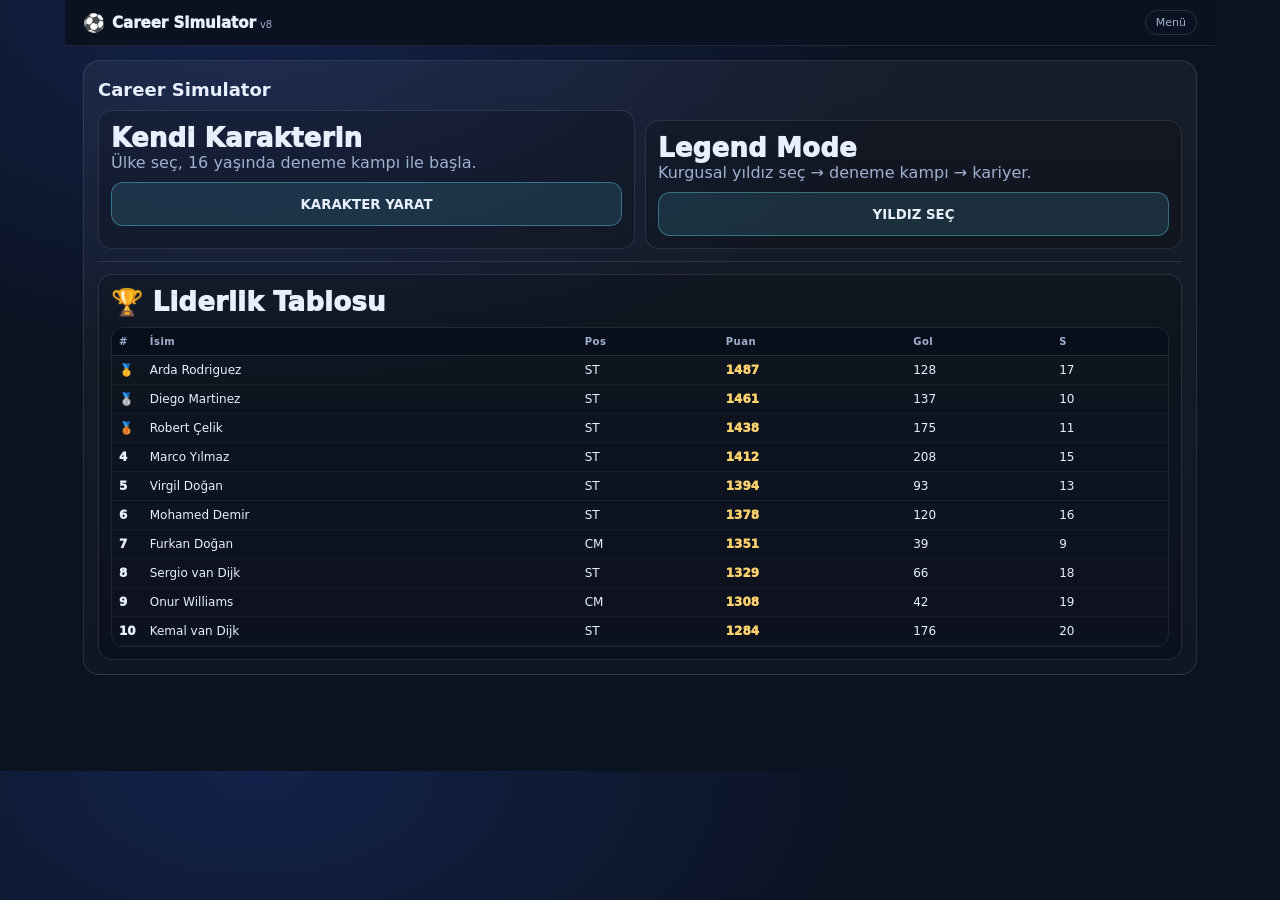
==== commit d25d5ec5: "game.html" ====
--- a/game.html
+++ b/game.html
@@ -1,6 +1,8 @@
 <!doctype html>
 <html lang="tr">
 <head>
+  <link rel="manifest" href="manifest.json">
+  <meta name="theme-color" content="#000000">
   <meta charset="utf-8" />
   <meta name="viewport" content="width=device-width,initial-scale=1" />
   <title>Career Simulator v8 FULL</title>
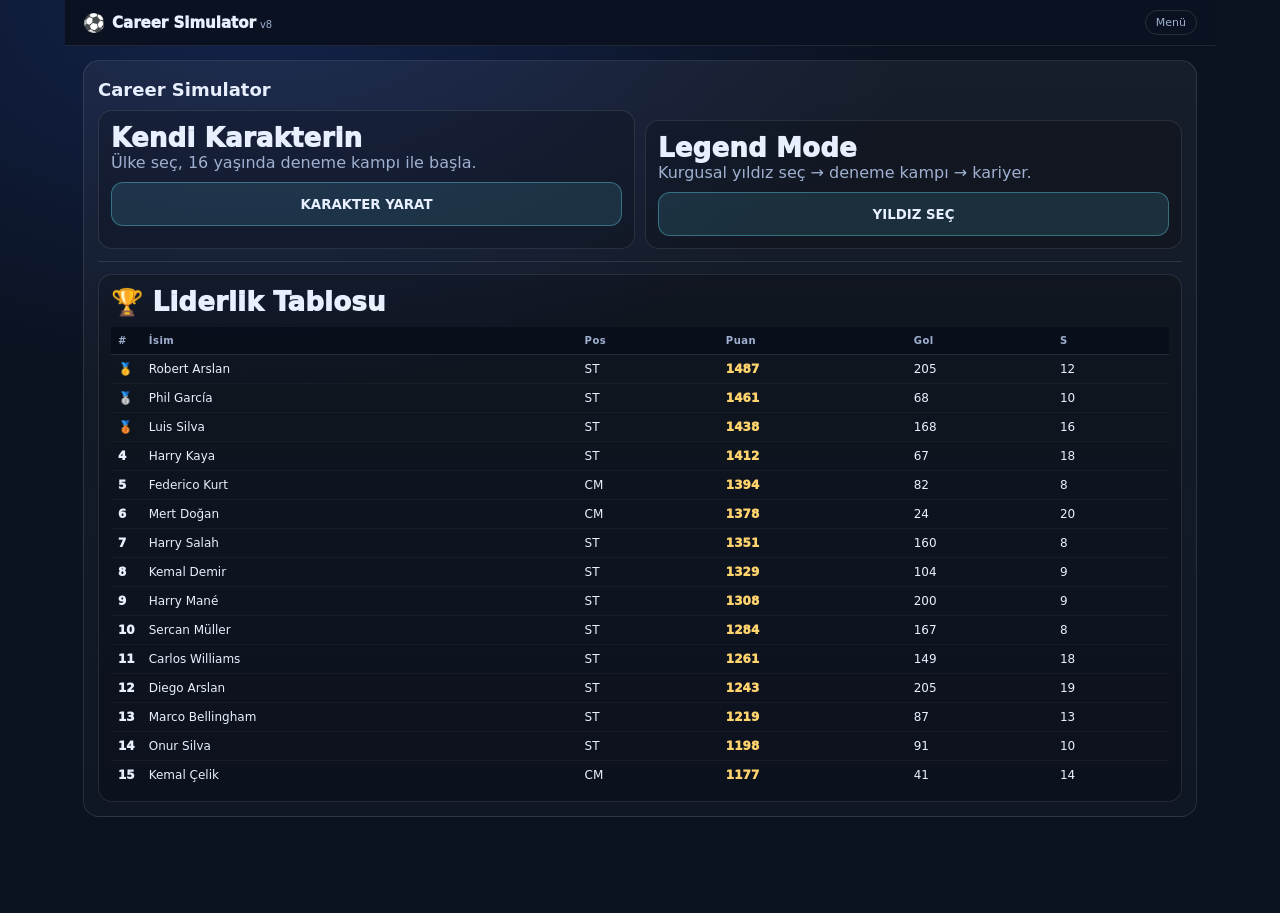
==== commit 2123b47f: "game.html" ====
--- a/game.html
+++ b/game.html
@@ -273,6 +273,12 @@
     .kv-delta.pos{ color:var(--good); }
     .kv-delta.neg{ color:var(--bad); }
 
+    <script>
+    if ('serviceWorker' in navigator) {
+      navigator.serviceWorker.register('sw.js');
+    }
+    </script>
+    
     /* ── Leaderboard ── */
     .lb-wrap{ overflow:auto; max-height:320px; border-radius:12px; border:1px solid rgba(255,255,255,.08); }
     .lb-tbl{ width:100%; border-collapse:collapse; font-size:12px; }
